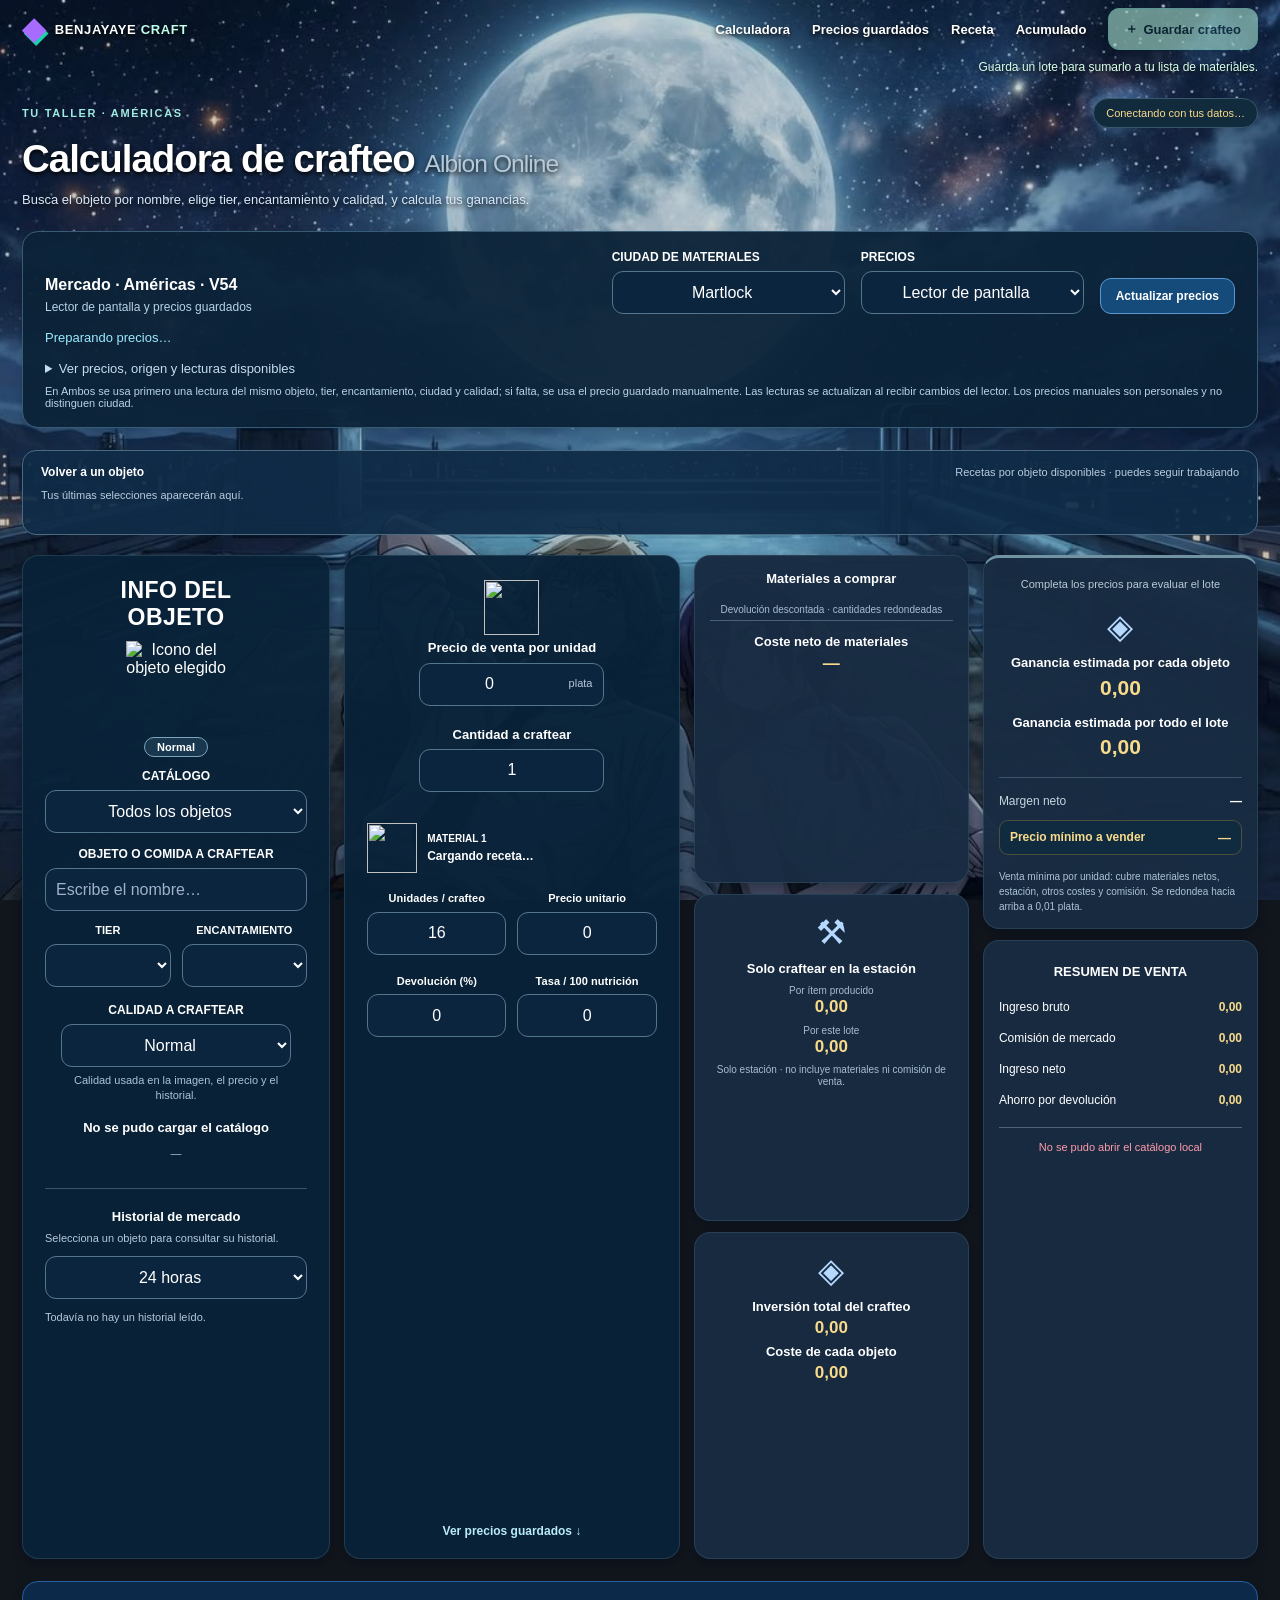
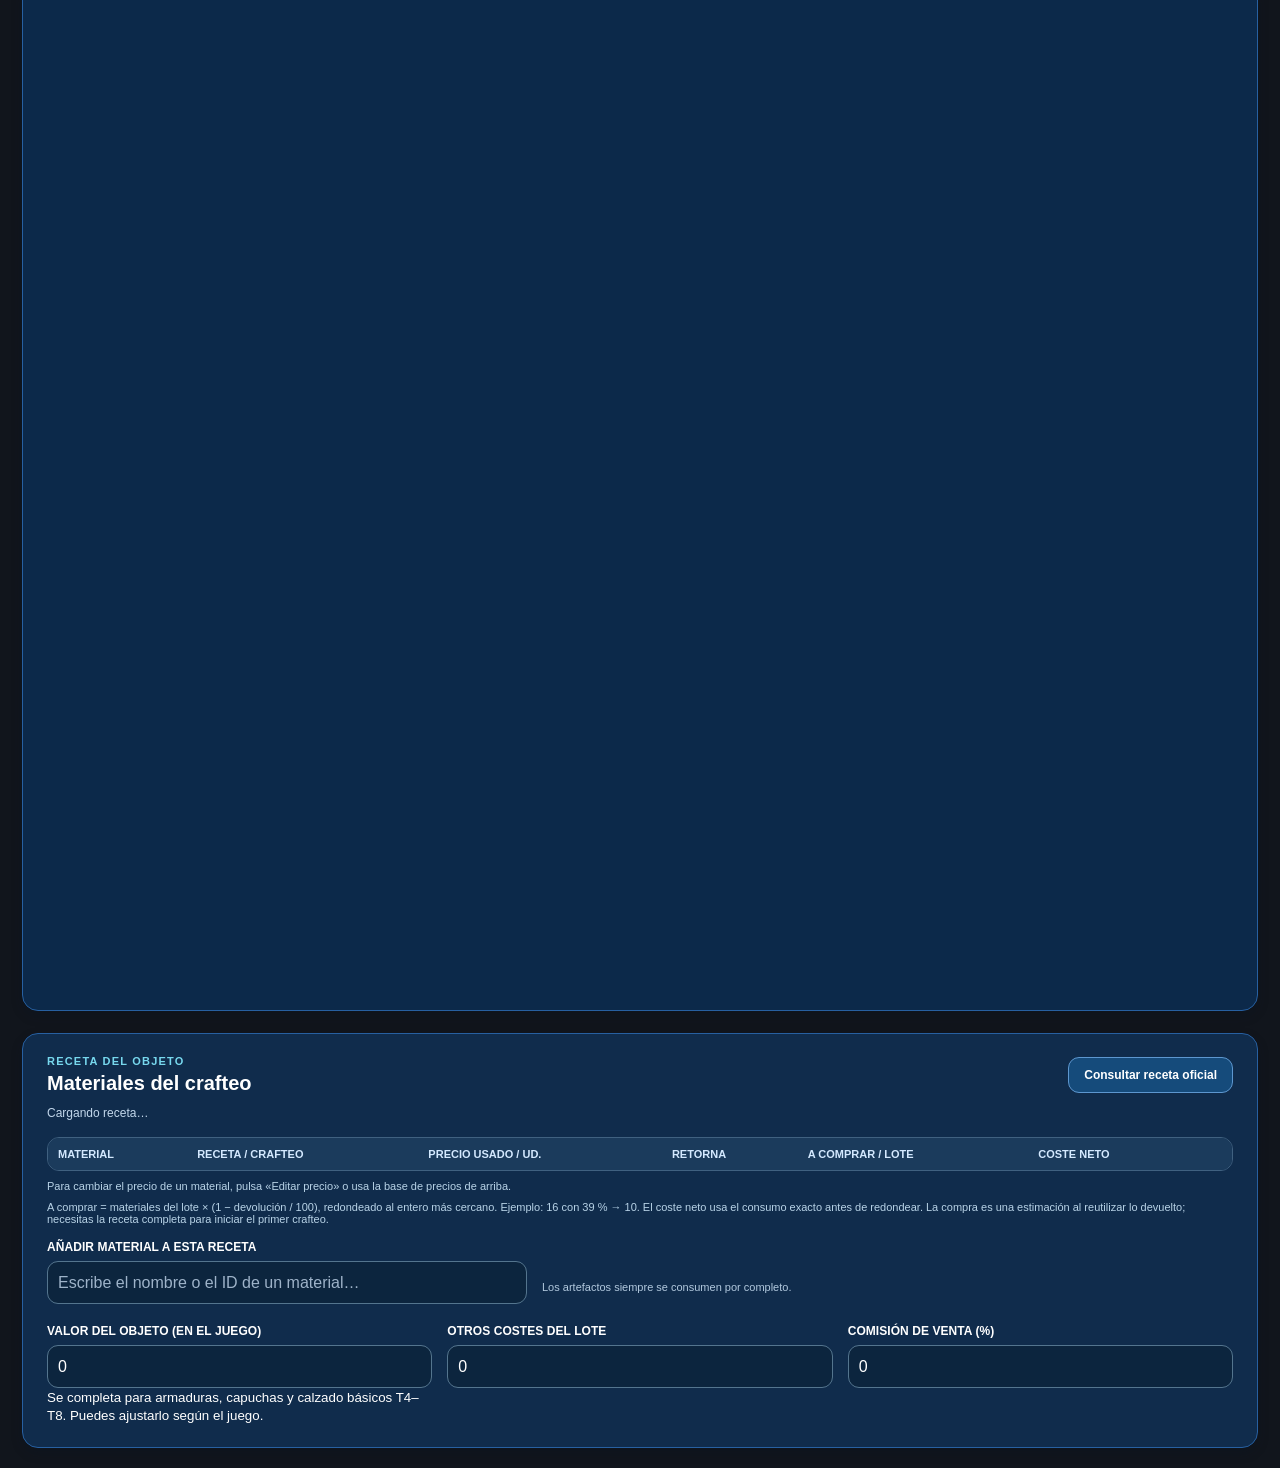
==== index.html @ d8979969 "Add files via upload" ====
<!doctype html>
<html lang="es">
<head>
  <meta charset="utf-8">
  <meta name="viewport" content="width=device-width, initial-scale=1">
  <meta name="theme-color" content="#11151c">
  <title>Benjayaye Craft V54 · Calculadora de Albion Online</title>
  <link rel="stylesheet" href="/web/estilos.css">
  <script src="/web/plan.js" defer></script>
  <script src="/web/mercado.js" defer></script>
  <script src="/web/app.js" defer></script>
  <script src="/web/historial.js" defer></script>
</head>
<body>
  <div class="shell">
    <header class="topbar">
      <div class="brand"><span class="brand-mark" aria-hidden="true">◆</span><span>BENJAYAYE <b>CRAFT</b></span></div>
      <nav aria-label="Navegación">
        <a href="#calculadora">Calculadora</a>
        <a href="#precios">Precios guardados</a>
        <a href="#receta">Receta</a>
        <a href="#plan">Acumulado</a>
        <button id="guardar-lote" class="boton-guardar-lote" type="button" disabled><span aria-hidden="true">＋</span> Guardar crafteo</button>
      </nav>
    </header>
    <p id="estado-guardado" class="estado-guardado" role="status" aria-live="polite">Guarda un lote para sumarlo a tu lista de materiales.</p>

    <main id="calculadora">
      <div class="cabecera-calculadora"><p class="sobretitulo">TU TALLER · AMÉRICAS</p><span id="canal-local" class="canal-local" role="status" data-estado="espera">Conectando con tus datos…</span></div>
      <h1>Calculadora de crafteo <span>Albion Online</span></h1>
      <p class="subtitulo">Busca el objeto por nombre, elige tier, encantamiento y calidad, y calcula tus ganancias.</p>
      <section class="seccion-materiales mercado-panel" aria-label="Precios de mercado de Américas">
        <div class="mercado-controles">
          <div><strong>Mercado · Américas · V54</strong><small id="detalle-fuente-mercado">Lector de pantalla y precios guardados</small></div>
          <div><label class="etiqueta" for="ciudad-mercado">CIUDAD DE MATERIALES</label><select id="ciudad-mercado"><option>Martlock</option><option>Bridgewatch</option><option>Lymhurst</option><option>Fort Sterling</option><option>Thetford</option><option>Caerleon</option><option>Brecilien</option><option value="Black Market">Mercado Negro (Caerleon)</option></select></div>
          <div><label class="etiqueta" for="modo-mercado">PRECIOS</label><select id="modo-mercado"><option value="lector">Lector de pantalla</option><option value="manual">Guardados manualmente</option><option value="ambos">Ambos</option></select></div>
          <button id="actualizar-mercado" class="boton-secundario" type="button">Actualizar precios</button>
        </div>
        <div id="opciones-lector" class="mercado-controles" hidden>
          <div><label class="etiqueta" for="ciudad-objeto-lector">MERCADO DEL OBJETO</label><select id="ciudad-objeto-lector"><option>Martlock</option><option>Bridgewatch</option><option>Lymhurst</option><option>Fort Sterling</option><option>Thetford</option><option>Caerleon</option><option>Brecilien</option><option value="Black Market" selected>Mercado Negro (Caerleon)</option></select></div>
          <div><label class="etiqueta" for="tipo-lector">PRECIO PARA VENDER EL OBJETO</label><select id="tipo-lector"><option value="venta">Oferta de venta (publicar)</option><option value="compra">Orden de compra (venta inmediata)</option></select></div>
          <p class="nota-receta-precios">La ciudad superior corresponde a los materiales; aquí eliges el mercado del objeto fabricado. Su calidad se selecciona en la tarjeta del objeto. El lector guarda tras dos lecturas fiables iguales o al pulsar Confirmar y pasar a la web. Mantén visible la primera fila del mercado.</p>
        </div>
        <p id="estado-mercado" role="status">Preparando precios…</p>
        <p id="conexion-lector" class="nota-receta-precios" role="status"></p>
        <details><summary>Ver precios, origen y lecturas disponibles</summary><div class="tabla-scroll"><table><thead><tr><th>Objeto / material</th><th>Precio unitario</th><th>Origen / fecha / coincidencia</th></tr></thead><tbody id="precios-mercado"></tbody></table></div></details>
        <p class="nota-receta-precios">En Ambos se usa primero una lectura del mismo objeto, tier, encantamiento, ciudad y calidad; si falta, se usa el precio guardado manualmente. Las lecturas se actualizan al recibir cambios del lector. Los precios manuales son personales y no distinguen ciudad.</p>
      </section>

      <section class="accesos-recientes" aria-label="Objetos recientes">
        <div><span>Volver a un objeto</span><small id="estado-recetas-locales" role="status">Preparando las recetas incluidas…</small></div>
        <div id="objetos-recientes" class="objetos-recientes"><small>Tus últimas selecciones aparecerán aquí.</small></div>
      </section>

      <section class="tablero" aria-label="Calculadora de fabricación">
        <section class="tarjeta tarjeta-objeto">
          <h2>INFO DEL<br>OBJETO</h2>
          <div class="icono-producto"><img id="imagen-objeto" src="" alt="Icono del objeto elegido"><span id="calidad-imagen" class="calidad-imagen">Normal</span></div>
          <label for="tipo-objeto" class="etiqueta">CATÁLOGO</label>
          <select id="tipo-objeto" class="filtro-catalogo"><option value="todos">Todos los objetos</option><option value="comida">Comidas</option></select>
          <label for="buscar-objeto" class="etiqueta">OBJETO O COMIDA A CRAFTEAR</label>
          <div class="buscador">
            <input id="buscar-objeto" type="search" autocomplete="off" placeholder="Escribe el nombre…" aria-autocomplete="list" aria-controls="sugerencias-objeto" aria-expanded="false">
            <div id="sugerencias-objeto" class="sugerencias" role="listbox" hidden></div>
          </div>
          <div class="par-controles">
            <div><label for="tier" class="etiqueta">TIER</label><select id="tier"></select></div>
            <div><label for="encantamiento" class="etiqueta">ENCANTAMIENTO</label><select id="encantamiento"></select></div>
          </div>
          <div class="control-calidad">
            <label class="etiqueta" for="calidad-lector">CALIDAD A CRAFTEAR</label>
            <select id="calidad-lector"><option value="1">Normal</option><option value="2">Bueno</option><option value="3">Notable</option><option value="4">Sobresaliente</option><option value="5">Obra maestra</option></select>
            <small>Calidad usada en la imagen, el precio y el historial.</small>
          </div>
          <div class="seleccion"><strong id="nombre-elegido">Cargando catálogo…</strong><span id="id-elegido">—</span></div>
          <section class="historial-objeto" aria-label="Historial de mercado del objeto">
            <h3>Historial de mercado</h3>
            <small id="historial-contexto">Selecciona un objeto para consultar su historial.</small>
            <label for="historial-periodo" class="sr-only">Periodo del historial</label>
            <select id="historial-periodo"><option value="24h">24 horas</option><option value="7d">7 días</option><option value="4w">4 semanas</option></select>
            <p id="historial-estado" class="historial-ayuda" role="status">Todavía no hay un historial leído.</p>
            <div id="historial-datos" hidden>
              <div class="historial-media"><span>Precio medio del periodo</span><strong id="historial-media">—</strong></div>
              <a id="historial-ampliar" target="_blank" rel="noopener"><img id="historial-grafico" alt="Historial de mercado capturado en Albion"><span>Ampliar gráfico</span></a>
              <p id="historial-punto" class="historial-ayuda"></p>
              <details id="historial-puntos" hidden><summary id="historial-puntos-resumen">Puntos recorridos automáticamente</summary>
                <div class="puntos-historial-scroll"><table><thead><tr><th>Punto</th><th>Precio</th><th>Vendido</th></tr></thead><tbody id="historial-puntos-filas"></tbody></table></div>
                <small>Orden de izquierda a derecha en el gráfico. Solo valores leídos; sin asignarles una fecha supuesta.</small>
              </details>
              <small id="historial-fecha"></small>
            </div>
            <details id="historial-referencias" hidden><summary>Órdenes leídas y referencias</summary><div id="historial-filas"></div></details>
          </section>
        </section>

        <section class="tarjeta tarjeta-precio">
          <div class="mini-icono"><img id="imagen-precio" src="" alt=""></div>
          <label for="precio-venta" class="etiqueta etiqueta-grande">Precio de venta por unidad</label>
          <div class="input-con-unidad"><input id="precio-venta" type="number" min="0" step="0.01" value="0" aria-describedby="estado-precio-venta"><span>plata</span></div>
          <p id="estado-precio-venta" class="estado-precio-ausente" role="status" aria-live="polite" hidden></p>
          <label id="etiqueta-cantidad" for="cantidad" class="etiqueta etiqueta-grande separacion">Cantidad a craftear</label>
          <input id="cantidad" type="number" min="1" step="1" value="1">
          <p id="resumen-produccion" class="resumen-produccion" role="status" hidden></p>
          <div class="fila-material-principal">
            <img id="imagen-material" src="" alt="">
            <div><span class="etiqueta">MATERIAL 1</span><strong id="nombre-material">Cargando receta…</strong></div>
          </div>
          <div class="par-controles">
            <div><label for="unidades-material" class="etiqueta">Unidades / crafteo</label><input id="unidades-material" type="number" min="0.000001" step="1" value="16"></div>
            <div><label for="precio-material" class="etiqueta">Precio unitario</label><input id="precio-material" type="number" min="0" step="0.01" value="0"></div>
          </div>
          <div id="otros-materiales" class="otros-materiales" hidden></div>
          <div id="bloque-artefacto" class="bloque-artefacto" hidden>
            <div class="fila-material-principal fila-artefacto">
              <img id="imagen-artefacto" src="" alt="">
              <div><span class="etiqueta">ARTEFACTO</span><strong id="nombre-artefacto">—</strong></div>
            </div>
            <div class="par-controles">
              <div><label for="unidades-artefacto" class="etiqueta">Artefactos / objeto</label><input id="unidades-artefacto" type="number" min="0.000001" step="1" value="1"></div>
              <div><label for="precio-artefacto" class="etiqueta">Precio del artefacto</label><input id="precio-artefacto" type="number" min="0" step="0.01" value="0"></div>
            </div>
            <small class="nota-artefacto">No se aplica devolución al artefacto.</small>
          </div>
          <div class="par-controles controles-finales">
            <div><label for="retorno" class="etiqueta">Devolución (%)</label><input id="retorno" type="number" min="0" max="100" step="0.1" value="0"></div>
            <div><label for="tasa-estacion" class="etiqueta">Tasa / 100 nutrición</label><input id="tasa-estacion" type="number" min="0" step="0.01" value="0"></div>
          </div>
          <a class="enlace-material" href="#precios">Ver precios guardados ↓</a>
        </section>

        <div id="tarjetas-resultado" class="tarjetas-resultado">
          <section class="tarjeta resultado resultado-materiales">
            <h3>Materiales a comprar</h3>
            <div id="resumen-materiales"></div>
            <small>Devolución descontada · cantidades redondeadas</small>
            <div class="total-materiales">
              <h3>Coste neto de materiales</h3>
              <strong id="costo-materiales-total">—</strong>
            </div>
          </section>
          <section class="tarjeta resultado">
            <div class="icono-resultado"><span aria-hidden="true">⚒</span></div>
            <h3>Solo craftear en la estación</h3>
            <small>Por ítem producido</small>
            <strong id="estacion-unitaria">0,00</strong>
            <small>Por este lote</small>
            <strong id="impuestos-estacion">0,00</strong>
            <small id="estado-estacion">Solo estación · no incluye materiales ni comisión de venta.</small>
          </section>
          <section class="tarjeta resultado">
            <div class="icono-resultado"><span aria-hidden="true">◈</span></div>
            <h3>Inversión total del crafteo</h3>
            <strong id="inversion-total">0,00</strong>
            <h3>Coste de cada objeto</h3>
            <strong id="coste-unitario">0,00</strong>
          </section>
        </div>

        <div class="tarjetas-ganancia">
          <section class="tarjeta ganancia">
            <p id="evaluacion-lote" class="evaluacion-lote" role="status">Completa los precios para evaluar el lote</p>
            <div class="icono-resultado"><span aria-hidden="true">◈</span></div>
            <h3>Ganancia estimada por cada objeto</h3>
            <strong id="ganancia-unitaria">0,00</strong>
            <h3>Ganancia estimada por todo el lote</h3>
            <strong id="ganancia-lote">0,00</strong>
            <div class="metricas-ganancia"><div><span>Margen neto</span><b id="margen-neto">—</b></div><div class="metrica-precio-minimo"><span>Precio mínimo a vender</span><b id="precio-equilibrio">—</b></div></div>
            <small class="ayuda-equilibrio">Venta mínima por unidad: cubre materiales netos, estación, otros costes y comisión. Se redondea hacia arriba a 0,01 plata.</small>
          </section>
          <section class="tarjeta resumen">
            <h3>Resumen de venta</h3>
            <dl>
              <div><dt>Ingreso bruto</dt><dd id="ingreso-bruto">0,00</dd></div>
              <div><dt>Comisión de mercado</dt><dd id="comision-mercado">0,00</dd></div>
              <div><dt>Ingreso neto</dt><dd id="ingreso-neto">0,00</dd></div>
              <div><dt>Ahorro por devolución</dt><dd id="ahorro-retorno">0,00</dd></div>
            </dl>
            <div id="estado" class="estado">Selecciona un objeto para empezar</div>
          </section>
        </div>
      </section>

      <section id="precios" class="seccion-materiales base-precios">
        <div class="seccion-encabezado">
          <div><p class="sobretitulo">BASE DE PRECIOS</p><h2>Precios guardados de materiales</h2></div>
          <strong id="total-precios" class="contador-precios">0 precios guardados</strong>
        </div>
        <p class="aviso-receta">Estos precios se usan en «Guardados manualmente» y, cuando falta una lectura, en «Ambos». Busca un material, artefacto u objeto, escribe su precio y guárdalo. Son precios personales sin ciudad; el lector no los reemplaza.</p>
        <div class="agregar-material">
          <div class="buscador">
            <label for="buscar-material" class="etiqueta">BUSCAR MATERIAL PARA GUARDAR SU PRECIO</label>
            <input id="buscar-material" type="search" autocomplete="off" placeholder="Escribe el nombre o el ID del material…" aria-autocomplete="list" aria-controls="sugerencias-material" aria-expanded="false">
            <div id="sugerencias-material" class="sugerencias" role="listbox" hidden></div>
          </div>
        </div>
        <div id="editor-precio" class="editor-precio" hidden>
          <img id="imagen-precio-bd" src="" alt="">
          <div class="nombre-precio"><strong id="nombre-precio-bd">—</strong><small id="id-precio-bd">—</small></div>
          <div><label for="precio-bd" class="etiqueta">PRECIO UNITARIO (PLATA)</label><input id="precio-bd" type="number" min="0" step="0.01" value="0"></div>
          <button id="guardar-precio" class="boton-secundario" type="button">Guardar precio</button>
        </div>
        <p id="estado-precios" class="estado-precios" role="status">Los precios guardados aparecerán aquí.</p>
        <div class="herramientas-precios"><label for="filtrar-precios" class="sr-only">Filtrar precios guardados</label><input id="filtrar-precios" type="search" placeholder="Filtrar guardados por nombre, tier o ID…"><span id="resumen-filtro-precios" role="status">0 resultados</span></div>
        <div class="tabla-scroll lista-precios">
          <table>
            <thead><tr><th>Material</th><th>Precio unitario guardado</th><th>Acción</th></tr></thead>
            <tbody id="filas-precios"></tbody>
          </table>
        </div>
        <button id="ver-mas-precios" class="boton-secundario" type="button" hidden>Mostrar 60 más</button>
      </section>

      <section id="receta" class="seccion-materiales seccion-receta">
        <div class="seccion-encabezado">
          <div><p class="sobretitulo">RECETA DEL OBJETO</p><h2>Materiales del crafteo</h2></div>
          <button id="consultar-receta" class="boton-secundario" type="button">Consultar receta oficial</button>
        </div>
        <p id="origen-receta" class="aviso-receta">Cargando receta…</p>
        <div class="tabla-scroll">
          <table>
            <thead><tr><th>Material</th><th>Receta / crafteo</th><th>Precio usado / ud.</th><th>Retorna</th><th>A comprar / lote</th><th>Coste neto</th><th></th></tr></thead>
            <tbody id="filas-materiales"></tbody>
          </table>
        </div>
        <p class="nota-receta-precios">Para cambiar el precio de un material, pulsa «Editar precio» o usa la base de precios de arriba.</p>
        <p class="nota-receta-precios">A comprar = materiales del lote × (1 − devolución / 100), redondeado al entero más cercano. Ejemplo: 16 con 39 % → 10. El coste neto usa el consumo exacto antes de redondear. La compra es una estimación al reutilizar lo devuelto; necesitas la receta completa para iniciar el primer crafteo.</p>
        <label id="confirmacion-receta" class="confirmacion-receta" hidden>
          <input id="confirmar-receta" type="checkbox">
          He añadido y comprobado todos los materiales de esta receta parcial.
        </label>
        <div class="agregar-material">
          <div class="buscador">
            <label for="buscar-receta" class="etiqueta">AÑADIR MATERIAL A ESTA RECETA</label>
            <input id="buscar-receta" type="search" autocomplete="off" placeholder="Escribe el nombre o el ID de un material…" aria-autocomplete="list" aria-controls="sugerencias-receta" aria-expanded="false">
            <div id="sugerencias-receta" class="sugerencias" role="listbox" hidden></div>
          </div>
          <span>Los artefactos siempre se consumen por completo.</span>
        </div>
        <div class="ajustes">
          <div><label for="valor-item" class="etiqueta">VALOR DEL OBJETO (EN EL JUEGO)</label><input id="valor-item" type="number" min="0" step="0.01" value="0"><small>Se completa para armaduras, capuchas y calzado básicos T4–T8. Puedes ajustarlo según el juego.</small></div>
          <div><label for="otros-costos" class="etiqueta">OTROS COSTES DEL LOTE</label><input id="otros-costos" type="number" min="0" step="0.01" value="0"></div>
          <div><label for="comision" class="etiqueta">COMISIÓN DE VENTA (%)</label><input id="comision" type="number" min="0" max="100" step="0.1" value="0"></div>
        </div>
      </section>

      <section id="acerca" class="pie-ayuda">
        <h2>Cómo usarla</h2>
        <p>Busca el objeto arriba, elige tier y encantamiento e introduce su precio de venta. Registra una vez los precios de los materiales en la base inferior: se guardan en tu espacio privado y aparecen automáticamente arriba cuando seleccionas otra receta. También puedes cambiarlos arriba; esos cambios se guardan al salir del campo. Verifica las cantidades antes de fabricar.</p>
        <p>Hay 2.501 iconos locales. Para otros objetos, la imagen se solicita al render oficial de Albion si hay conexión.</p>
        <p>Para cocinar, elige «Comidas» en el catálogo y busca por nombre. Introduce el número de crafteos y el precio de venta de una comida. Los ingredientes se indican por crafteo; el panel muestra cuántas comidas obtendrás. Las 219 recetas incluidas funcionan sin conexión.</p>
      </section>

      <section id="plan" class="seccion-materiales plan-crafteo" aria-labelledby="titulo-plan">
        <div class="seccion-encabezado">
          <div><p class="sobretitulo">TUS CRAFTEOS GUARDADOS</p><h2 id="titulo-plan">Materiales acumulados</h2></div>
          <a class="boton-secundario volver-calculadora" href="#calculadora">Añadir otro crafteo ↑</a>
        </div>
        <p class="nota-receta-precios" id="privacidad-plan">Tus crafteos, compras y precios manuales son privados para este navegador. Otras personas que abran el enlace tendrán su propia lista. Descarga un respaldo para recuperarlos si cambias de navegador o borras sus cookies.</p>
        <p class="aviso-receta">Cada guardado añade el lote y su porcentaje de devolución. La cantidad a comprar descuenta los materiales devueltos y se redondea a un entero. Los artefactos no reciben devolución. El tier y el encantamiento se contabilizan por separado.</p>
        <div class="metricas-plan">
          <div><strong id="total-lotes-plan">0</strong><span>Lotes guardados</span></div>
          <div><strong id="total-items-plan">0</strong><span>Ítems a craftear</span></div>
          <div><strong id="total-materiales-plan">0</strong><span>Tipos de material</span></div>
        </div>
        <div class="estado-plan-fila"><p id="estado-plan" role="status">Cargando tus lotes guardados…</p><button id="deshacer-lote" type="button" class="boton-secundario" hidden>Deshacer último borrado</button><button id="completar-plan" class="boton-secundario" type="button" disabled>Completar precios faltantes</button><button id="recargar-plan" class="boton-secundario" type="button">Actualizar lista</button></div>
        <p class="nota-receta-precios">Completar precios busca solo los datos vacíos en tus bases del lector y manuales, según la fuente, ciudad y calidad guardadas en cada lote. Los lotes antiguos usan la selección actual de la calculadora.</p>
        <div id="plan-vacio" class="plan-vacio" hidden>No tienes crafteos guardados todavía. Elige un objeto y su cantidad arriba y pulsa <strong>Guardar crafteo</strong>.</div>
        <div id="plan-contenido" hidden>
          <h3>Objetos a craftear</h3>
          <div id="objetos-plan" class="objetos-plan"></div>
          <h3>Total de materiales y su destino</h3>
          <label class="buscar-compras">Buscar material<input id="buscar-materiales-plan" type="search" placeholder="Cuero, lingote, T8.2…" autocomplete="off"></label>
          <div class="herramientas-compras"><div class="progreso-compras"><p id="estado-compras-plan" role="status">Anota cuántas unidades ya compraste.</p><progress id="avance-compras-plan" value="0" max="1" aria-label="Tipos de material con la compra completa"></progress></div><label class="filtro-compras">Ver materiales<select id="filtro-compras-plan"><option value="todos">Todos</option><option value="pendientes">Pendientes</option><option value="completados">Completados</option></select></label><a id="exportar-compras-plan" class="boton-secundario" href="/api/plan/compras.csv?estado=todos" download>Exportar compras a Excel</a><button id="desmarcar-compras" class="boton-secundario" type="button" disabled>Poner todo a 0</button></div>
          <p class="nota-receta-precios">Comprados / necesarios: escribe lo que ya tienes a la izquierda; el total necesario aparece en naranja. Se guarda al pulsar Enter o salir del campo. La casilla completa toda la compra y, al desmarcarla, vuelve a 0. Cada tier y encantamiento se guarda por separado.</p>
          <div class="tabla-scroll tabla-plan">
            <table><thead><tr><th>Material</th><th>Comprados / necesarios</th><th>Para qué se usará</th></tr></thead><tbody id="materiales-plan"></tbody></table>
          </div>
          <p id="compras-sin-resultados" class="nota-receta-precios" hidden>No hay materiales con este filtro.</p>
          <p class="nota-receta-precios">El total se redondea después de sumar el consumo neto de todos los lotes. Los detalles se redondean por separado, por lo que su suma puede diferir del total.</p>
          <h3>Detalle de lotes guardados</h3>
          <div class="herramientas-lotes">
            <label>Buscar lote<input id="filtrar-lotes" type="search" placeholder="Nombre, T8.4 o ID…" autocomplete="off"></label>
            <label>Mostrar<select id="estado-lotes"><option value="todos">Todos los lotes</option><option value="beneficio">Con beneficio</option><option value="perdida">Con pérdida</option><option value="pendiente">Datos pendientes</option></select></label>
            <label>Ordenar por<select id="orden-lotes"><option value="recientes">Más recientes</option><option value="mayor-ganancia">Mayor ganancia</option><option value="menor-ganancia">Menor ganancia</option><option value="nombre">Nombre</option></select></label>
          </div>
          <p id="resumen-filtro-lotes" class="nota-receta-precios" role="status"></p>
          <div class="tabla-scroll tabla-plan">
            <table><thead><tr><th>Objeto</th><th>Ítems a craftear</th><th>Venta / ítem</th><th>Solo estación</th><th>Gasto del lote</th><th>Ganancia del lote</th><th>A comprar para este lote</th><th>Acción</th></tr></thead><tbody id="lotes-plan"></tbody></table>
          </div>
          <p id="sin-resultados-lotes" class="nota-receta-precios" hidden>No hay lotes que coincidan con estos filtros.</p>
          <button id="ver-mas-lotes" class="boton-secundario" type="button" hidden>Mostrar 50 más</button>
          <p class="nota-receta-precios">El resumen económico incluye todos los lotes guardados, aunque filtres esta tabla.</p>
          <section id="finanzas-plan" class="finanzas-plan" aria-label="Resumen económico de todos los lotes" aria-live="polite">
            <h3>Resumen de todos los lotes</h3>
            <div class="totales-plan">
              <div class="total-plan gasto-acumulado"><span>Gasto total estimado</span><strong id="gasto-total-plan">—</strong><small>Materiales netos + estación + otros costes + comisión de venta</small></div>
              <div class="total-plan ventas-acumuladas"><span>Ventas totales estimadas</span><strong id="ventas-total-plan">—</strong><small>Cantidad de cada lote × su precio de venta por ítem</small></div>
              <div class="total-plan ganancia-acumulada"><span>Ganancia total estimada</span><strong id="ganancia-total-plan">—</strong><small>Ventas totales menos todos los gastos</small></div>
            </div>
            <p id="estado-finanzas-plan" class="estado-finanzas-plan">Completa los precios y costes de tus lotes.</p>
            <div class="detalle-finanzas-plan">
              <div><span>Materiales netos (devolución descontada)</span><b id="materiales-total-plan">—</b></div>
              <div><span>Solo craftear en la estación</span><b id="estacion-total-plan">—</b></div>
              <div><span>Otros costes</span><b id="otros-total-plan">—</b></div>
              <div><span>Comisión de venta</span><b id="comision-total-plan">—</b></div>
              <div><span>Inversión para fabricar (antes de vender)</span><b id="inversion-total-plan">—</b></div>
              <div><span>Ingreso de ventas después de comisión</span><b id="ingreso-total-plan">—</b></div>
            </div>
            <p id="parcial-finanzas-plan" class="estado-finanzas-plan" hidden>Ganancia de los lotes con todos sus datos: <b id="ganancia-parcial-plan">—</b></p>
          </section>
        </div>
        <p class="nota-receta-precios">Los precios y costes guardados se conservan. Si falta el valor del objeto y está incluido en la aplicación, se usa automáticamente para calcular la estación. Los totales incluyen todos los lotes; cualquier importe parcial se indica expresamente. Las ganancias se basan en el consumo neto estimado, antes de redondear las unidades a comprar.</p>
        <details class="respaldo-datos"><summary>Respaldo y recuperación de la calculadora</summary>
          <p>Descarga tus lotes privados, precios manuales y cantidades compradas para guardarlos o llevarlos a otro navegador o computadora. Al recuperar se añaden solo los datos ausentes; los actuales se conservan. El respaldo no incluye las lecturas ni la configuración del lector.</p>
          <a class="boton-secundario" href="/api/respaldo" download>Descargar respaldo JSON</a>
          <div class="herramientas-respaldo"><label for="archivo-respaldo">Elegir un respaldo JSON<input id="archivo-respaldo" type="file" accept=".json,application/json"></label><button id="restaurar-respaldo" class="boton-secundario" type="button" disabled>Recuperar datos ausentes</button></div>
          <p id="estado-respaldo" role="status">Puedes recuperar el mismo respaldo varias veces sin duplicar tus lotes.</p>
        </details>
      </section>
    </main>
  </div>
  <dialog id="editar-lote-dialog" class="editor-lote-dialog" aria-labelledby="editor-lote-titulo">
    <form id="editor-lote-form">
      <h2 id="editor-lote-titulo">Editar lote</h2>
      <p id="editor-lote-objeto"></p>
      <p class="nota-receta-precios">Cambia cantidades, devolución o precios de este lote. El acumulado y la ganancia se recalculan al guardar.</p>
      <div class="campos-editor-lote"><label>Cantidad de crafteos<input id="editor-lote-cantidad" type="number" min="1" max="1000000" step="1" required></label><label>Devolución (%)<input id="editor-lote-retorno" type="number" min="0" max="100" step="0.1" required></label></div>
      <p id="editor-lote-produccion" class="nota-receta-precios"></p>
      <div class="campos-editor-lote">
        <label>Precio a vender / ítem<input id="editor-lote-venta" type="number" min="0" step="0.01" required></label>
        <label>Calidad<select id="editor-lote-calidad"><option value="1">Normal</option><option value="2">Bueno</option><option value="3">Notable</option><option value="4">Sobresaliente</option><option value="5">Obra maestra</option></select></label>
        <label>Tasa / 100 nutrición<input id="editor-lote-tasa" type="number" min="0" step="0.01" required></label>
        <label>Valor del objeto en el juego<input id="editor-lote-valor" type="number" min="0" step="0.01" required></label>
        <label>Comisión de venta (%)<input id="editor-lote-comision" type="number" min="0" max="100" step="0.1" required></label>
        <label>Otros costes de este lote<input id="editor-lote-otros" type="number" min="0" step="0.01" required></label>
      </div>
      <div class="titulo-precios-lote"><h3>Precios de los materiales</h3><button id="editor-lote-actualizar" type="button" class="boton-secundario">Usar precios actuales</button></div>
      <div id="editor-lote-materiales" class="precios-editor-lote"></div>
      <p id="editor-lote-estado" role="status"></p>
      <div class="acciones-editor-lote"><button id="editor-lote-cancelar" type="button" class="boton-secundario">Cancelar</button><button id="editor-lote-guardar" type="submit" class="boton-guardar-lote">Guardar cambios del lote</button></div>
    </form>
  </dialog>
</body>
</html>
---- web/estilos.css ----
:root{color-scheme:dark;--azul:#0759b4;--azul-fuerte:#0867d4;--noche:#09223c;--panel:#1c2c45;--caja:#0c253e;--blanco:#fff;--limon:#ffe319;--suave:#b8c8dc;--borde:#8495aa}
*{box-sizing:border-box}
[hidden]{display:none!important}
.sr-only{position:absolute;width:1px;height:1px;padding:0;margin:-1px;overflow:hidden;clip:rect(0,0,0,0);white-space:nowrap;border:0}
html{scroll-behavior:smooth}
body{margin:0;min-height:100vh;isolation:isolate;background:#11151c;color:var(--blanco);font-family:Inter,Segoe UI,Arial,sans-serif}
/* La foto original está girada; se orienta en pantalla sin alterar el archivo. */
body::before{content:"";position:fixed;left:50%;top:50%;width:100vh;height:100vw;transform:translate(-50%,-50%) rotate(-90deg);z-index:-1;pointer-events:none;background:linear-gradient(rgba(3,9,17,.18),rgba(3,9,17,.18)),url("/web/fondo-n12.jpg") center/cover no-repeat}
button,input,select{font:inherit}
button{cursor:pointer}
.shell{max-width:1370px;margin:auto;padding:0 22px 70px}
.topbar{height:48px;display:flex;align-items:center;justify-content:space-between;gap:20px}
.brand{display:flex;align-items:center;gap:9px;font-size:13px;font-weight:700;letter-spacing:.05em;white-space:nowrap;text-shadow:0 2px 5px #000}
.brand b{color:#c1ffea}
.brand-mark{font-size:30px;line-height:1;color:#a86bff;text-shadow:2px 3px 0 #1dd2a9}
nav{display:flex;gap:22px;align-items:center;font-size:13px;font-weight:700}
nav a,.enlace-material{color:#fff;text-decoration:none}
nav a,h1,.subtitulo,.pie-ayuda{text-shadow:0 2px 5px #000}
nav a:hover,.enlace-material:hover{text-decoration:underline}
h1{text-align:center;font-size:clamp(25px,3vw,34px);line-height:1.15;margin:3px 0 4px;font-weight:800;letter-spacing:-.025em}
h1 span{color:#f7fbff}
.subtitulo{text-align:center;color:#d7e8fb;font-size:13px;margin:0 0 24px}
.tablero{display:grid;grid-template-columns:1.17fr 1.22fr .95fr .95fr;align-items:stretch;gap:11px}
.tarjeta{border-radius:20px;background:var(--noche);box-shadow:0 5px 11px rgba(1,13,27,.38);overflow:visible}
.tarjeta-objeto,.tarjeta-precio{min-height:665px;padding:20px 22px}
.tarjeta-objeto{text-align:center}
.tarjeta-objeto h2{font-size:30px;line-height:1.08;letter-spacing:.02em;font-weight:400;margin:1px 0 9px}
.icono-producto{min-height:120px;display:grid;place-items:center;margin:4px 0 10px}
.calidad-imagen{font-size:11px;font-weight:750;background:#19374e;border:1px solid #7ca5bd;border-radius:12px;padding:3px 12px;margin-top:-8px;z-index:1}
.control-calidad{margin:16px auto 8px;max-width:230px}
.control-calidad select{width:100%}
.control-calidad small{display:block;font-size:11px;color:#aec3d6;margin-top:6px;line-height:1.4}
.icono-producto img{width:100px;height:100px;object-fit:contain;image-rendering:auto}
.etiqueta{display:block;color:#fff;font-weight:750;letter-spacing:.005em;font-size:12px;line-height:1.25;margin-bottom:6px}
.etiqueta-grande{text-align:center;font-size:13px;max-width:230px;margin:2px auto 6px}
input:not([type=checkbox]),select{width:100%;height:43px;min-width:0;border:1px solid var(--borde);border-radius:11px;background:var(--caja);color:#fff;text-align:center;outline:none;padding:0 10px}
input:not([type=checkbox]):focus,select:focus{border-color:#92fff3;box-shadow:0 0 0 3px rgba(58,222,206,.19)}
input[type=search]{text-align:left!important}
input[type=number]{appearance:textfield;-moz-appearance:textfield}
input[type=number]::-webkit-inner-spin-button,input[type=number]::-webkit-outer-spin-button{-webkit-appearance:none;margin:0}
input::placeholder{color:#9eb3c9}
.buscador{position:relative}
.sugerencias{position:absolute;top:100%;left:0;right:0;background:#0d2945;border:1px solid #94a5b7;border-radius:11px;box-shadow:0 12px 25px #071726c9;max-height:250px;overflow:auto;z-index:20;text-align:left;margin-top:4px}
.sugerencias[hidden]{display:none}
.sugerencias button{display:block;text-align:left;width:100%;background:transparent;color:white;border:0;padding:9px 11px;line-height:1.2}
.sugerencias button small{display:block;color:var(--suave);font-size:10px;margin-top:4px}
.sugerencias button:hover,.sugerencias button:focus{background:#23547a;outline:0}
.par-controles{display:grid;grid-template-columns:1fr 1fr;gap:11px;margin-top:13px}
.par-controles>div{min-width:0}
.par-controles .etiqueta{font-size:11px}
.seleccion{margin:16px 0 5px;display:grid;gap:3px;min-height:48px}
.seleccion strong{font-size:13px}
.seleccion span{color:#a9bdd4;font-size:11px;overflow-wrap:anywhere}
.historial-objeto{margin-top:20px;border-top:1px solid #39536a;padding-top:14px;text-align:left;min-width:0}
.historial-objeto h3{font-size:17px;margin:0 0 7px;text-align:center}
.historial-objeto small,.historial-ayuda{font-size:11px;color:#b6c9db;line-height:1.45}
.historial-objeto select{width:100%;margin-top:9px}
.historial-media{display:grid;gap:5px;background:#102b46;border-radius:9px;padding:10px;margin:10px 0;text-align:center;font-size:12px}
.historial-media strong{color:var(--limon);font-size:21px}
#historial-ampliar{display:block;color:#9edaff;text-align:center;font-size:11px;text-decoration:none}
#historial-grafico{display:block;width:100%;height:auto;border-radius:6px;border:1px solid #567085}
#historial-ampliar span{display:block;padding-top:4px}
#historial-referencias{margin-top:12px;font-size:11px}
#historial-filas{overflow-x:auto}
#historial-filas table{width:100%;font-size:10px;border-collapse:collapse;margin-bottom:12px}
#historial-filas th,#historial-filas td{padding:5px 3px;border-bottom:1px solid #38516a;text-align:right;white-space:nowrap}
#historial-filas .primera-fila{background:#183e49;color:#d4ffe6}
.tarjeta-precio{display:flex;align-items:stretch;flex-direction:column;text-align:center}
.mini-icono{height:62px;display:grid;place-items:center}
.mini-icono img{height:55px;width:55px;object-fit:contain}
.estado-precio-ausente{margin:5px 0 0;padding:8px 10px;border:1px solid #c58c35;border-radius:9px;background:#3b2d16;color:#ffe2a1;text-align:left;font-size:11px;line-height:1.45}
.precio-ausente{color:#ffd48a;font-weight:750}
.tarjeta-precio .separacion{margin-top:21px}
.tarjeta-precio>.input-con-unidad,.tarjeta-precio>#cantidad{width:min(100%,185px);align-self:center}
.input-con-unidad{position:relative}
.input-con-unidad span{position:absolute;right:12px;top:14px;font-size:11px;color:var(--suave);pointer-events:none}
.input-con-unidad input{padding-right:55px!important}
.fila-material-principal{display:flex;gap:10px;align-items:center;text-align:left;min-height:61px;margin:26px 0 0}
.fila-material-principal>img{width:50px;height:50px;object-fit:contain;flex:none}
.fila-material-principal .etiqueta{font-size:10px;margin-bottom:3px}
.fila-material-principal strong{font-size:12px;line-height:1.25;display:block}
.tarjeta-precio .controles-finales{margin-top:20px}
.otros-materiales{margin-top:13px;border-top:1px solid #3b5872;padding-top:7px}
.otro-material{margin-top:9px;text-align:left}
.otro-material .fila-material-principal{margin:0;min-height:39px}
.otro-material .fila-material-principal>img{height:39px;width:39px}
.otro-material .par-controles{margin-top:5px}
.otro-material .par-controles input{height:36px}
.bloque-artefacto{margin-top:17px;border-top:1px solid #3b5872;padding-top:9px}
.bloque-artefacto .fila-artefacto{min-height:43px;margin:0;text-align:left}
.bloque-artefacto .fila-artefacto>img{width:44px;height:44px}
.bloque-artefacto .par-controles{margin-top:6px}
.nota-artefacto{display:block;text-align:left;margin:6px 0 0 53px;color:#b9cde0;font-size:10px}
.tarjeta-precio:has(.bloque-artefacto:not([hidden])) .fila-material-principal:not(.fila-artefacto){margin-top:18px}
.tarjeta-precio:has(.bloque-artefacto:not([hidden])) .controles-finales{margin-top:12px}
.enlace-material{margin-top:auto;padding-top:20px;font-size:12px;color:#b8ecfa;font-weight:700}
.tarjetas-resultado,.tarjetas-ganancia{display:grid;gap:11px}
.tarjetas-resultado{grid-template-rows:1fr 1fr 1fr}
.tarjetas-resultado.varios-materiales{grid-template-rows:1.48fr .78fr .74fr}
.tarjetas-ganancia{grid-template-rows:1.13fr 1.87fr}
.resultado,.ganancia,.resumen{background:var(--panel);text-align:center;padding:14px 15px}
.icono-resultado{height:46px;display:grid;place-items:center;color:#b5d8ff;font-size:34px}
.icono-resultado img{height:45px;width:45px;object-fit:contain}
.tarjeta h3{font-size:13px;line-height:1.35;margin:5px auto 3px;max-width:235px}
.tarjeta.resultado strong,.tarjeta.ganancia strong{display:block;color:var(--limon);font-size:17px;line-height:1.15;font-weight:800;overflow-wrap:anywhere}
.tarjeta.resultado small{display:block;margin:8px auto 0;color:#a8bdd1;font-size:10px;line-height:1.2}
.resultado-materiales>h3{margin:0 auto 8px}
#resumen-materiales{max-height:380px;overflow-y:auto}
.detalle-material-resumen{padding:8px 0}
.detalle-material-resumen+.detalle-material-resumen{border-top:1px solid #496077}
.nombre-material-resumen{display:flex;align-items:center;gap:8px;text-align:left}
.nombre-material-resumen img{width:38px;height:38px;object-fit:contain;flex:none}
.nombre-material-resumen h4{font-size:12px;line-height:1.3;margin:0;font-weight:700}
.detalle-material-resumen dl{display:grid;grid-template-columns:1fr 1fr;gap:8px;margin:7px 0 0}
.detalle-material-resumen dt{color:#c0d1e3;font-size:10px}
.detalle-material-resumen dd{margin:3px 0 0}
.total-materiales{border-top:1px solid #496077;padding-top:7px;margin-top:4px}
.resumen-materiales-vacio{font-size:12px;color:#c0d1e3;line-height:1.4}
.tarjeta.ganancia{padding-top:28px}
.tarjeta.ganancia strong{font-size:21px;margin:4px auto 14px}
.resumen{padding-top:22px}
.resumen h3{text-transform:uppercase;margin:0 auto 19px}
.resumen dl{margin:0;text-align:left;display:grid;gap:17px}
.resumen dl>div{display:flex;justify-content:space-between;align-items:baseline;gap:7px;font-size:12px}
.resumen dt{max-width:140px}
.resumen dd{color:var(--limon);font-weight:750;margin:0;text-align:right;overflow-wrap:anywhere}
.estado{font-size:11px;color:#bbdce5;border-top:1px solid #50617a;margin-top:20px;padding-top:12px;line-height:1.35}
.estado.bien{color:#63e0b7}.estado.alerta{color:#ffe49a}.estado.error{color:#ff9caa}
.seccion-materiales{background:#102c4c;border:1px solid #2760a1;border-radius:20px;margin-top:22px;padding:21px 24px 23px;box-shadow:0 5px 12px rgba(0,18,42,.2)}
.base-precios{background:#0c294a}
.contador-precios{color:#b6eff4;font-size:12px}
.editor-precio{display:grid;grid-template-columns:44px minmax(160px,1fr) minmax(140px,220px) auto;gap:13px;align-items:center;margin:18px 0 11px;padding:13px;border:1px solid #3e709b;border-radius:12px;background:#173957}
.editor-precio img{width:42px;height:42px;object-fit:contain}
.nombre-precio{display:grid;gap:3px;overflow-wrap:anywhere}
.nombre-precio small{color:#acc4db;font-size:10px}
.editor-precio .etiqueta{font-size:10px}
.estado-precios{min-height:18px;font-size:12px;color:#abd4ea;margin:12px 0}
.estado-precios.error{color:#ff9caa}
.lista-precios{max-height:410px;overflow:auto}
.lista-precios table{min-width:500px}
.lista-precios th{position:sticky;top:0;z-index:1}
.lista-precios td:nth-child(2){min-width:175px}
.lista-precios td:last-child{white-space:nowrap}
.lista-precios input{width:150px}
.boton-guardar-fila{padding:7px 11px}
.boton-borrar-precio{border:0;background:transparent;color:#ffb5c6;font-size:18px;padding:6px 10px}
.boton-borrar-precio:hover{color:#fff}
.seccion-encabezado{display:flex;justify-content:space-between;align-items:center;gap:15px}
.sobretitulo{font-size:11px;font-weight:800;letter-spacing:.11em;color:#77d8ee;margin:0 0 5px}
.seccion-encabezado h2,.pie-ayuda h2{font-size:20px;margin:0}
.boton-secundario{border:1px solid #5d97cf;border-radius:11px;background:#154b7b;color:#fff;padding:10px 15px;font-size:12px;font-weight:700}
.boton-secundario:hover{background:#23679f}
.aviso-receta{margin:11px 0 17px;color:#c2d7eb;font-size:12px}
.tabla-scroll{overflow-x:auto;border-radius:12px;border:1px solid #406180}
table{width:100%;border-collapse:collapse;text-align:left;min-width:800px}
th{background:#1b3b5c;color:#d4e9ff;font-size:11px;padding:10px;text-transform:uppercase}
td{border-top:1px solid #31506e;background:#122f4e;padding:7px 10px;font-size:12px;vertical-align:middle}
tr:nth-child(even) td{background:#153656}
.material-celda{display:flex;align-items:center;gap:9px;min-width:165px}
.material-celda img{width:34px;height:34px;object-fit:contain}
.material-celda strong{display:block;font-size:12px}
.material-celda small{display:block;font-size:10px;color:#acc4db}
td input:not([type=checkbox]){height:36px;max-width:115px}
td input[type=checkbox]{accent-color:#56d9c3;width:17px;height:17px}
td.money{color:var(--limon);font-weight:750;white-space:nowrap}
.precio-receta strong{display:block;color:var(--limon);font-size:12px}
.editar-precio{padding:4px 0;border:0;background:transparent;color:#9ceaff;font-size:11px;text-decoration:underline}
.editar-precio:hover{color:#fff}
.nota-receta-precios{margin:9px 0 0;color:#b8d3e7;font-size:11px}
.quitar{color:#ffbbbb;border:0;background:transparent;font-size:21px;line-height:1}
.quitar:hover{color:#fff}
.tabla-vacia{text-align:center;color:#cddcea;padding:17px}
.confirmacion-receta{display:flex;align-items:center;gap:9px;margin-top:13px;color:#ffe49a;font-size:12px}
.confirmacion-receta input{width:18px;height:18px;accent-color:#56d9c3}
.agregar-material{display:flex;align-items:end;gap:15px;margin-top:15px}
.agregar-material>.buscador{min-width:280px;max-width:480px;flex:1}
.agregar-material>span{color:#b2c9de;font-size:11px;padding-bottom:11px}
.ajustes{display:grid;grid-template-columns:repeat(3,1fr);gap:15px;margin-top:20px}
.ajustes input{text-align:left}
.pie-ayuda{padding:25px 4px;color:#d8e9f9}
.pie-ayuda h2{color:#fff}
.pie-ayuda p{font-size:12px;line-height:1.5;margin:8px 0}
@media(max-width:1130px){.tablero{grid-template-columns:1.15fr 1.15fr}.tarjetas-resultado,.tarjetas-resultado.varios-materiales{grid-template-columns:repeat(3,1fr);grid-template-rows:auto}.tarjetas-ganancia{grid-template-columns:1fr 1fr;grid-template-rows:auto}.tarjeta-objeto,.tarjeta-precio{min-height:625px}}
@media(max-width:700px){.shell{padding:0 12px 40px}.topbar{height:46px}nav{gap:10px;font-size:10px}.brand{font-size:10px}h1{margin-top:13px}.subtitulo{line-height:1.4}.tablero{grid-template-columns:1fr}.tarjeta-objeto,.tarjeta-precio{min-height:0;padding:21px}.tarjetas-resultado,.tarjetas-resultado.varios-materiales,.tarjetas-ganancia{grid-template-columns:1fr;grid-template-rows:auto}.tarjeta.resultado,.tarjeta.ganancia,.resumen{padding:20px}.ajustes{grid-template-columns:1fr}.agregar-material{align-items:stretch;flex-direction:column}.agregar-material>.buscador{max-width:none}.agregar-material>span{padding:0}.seccion-materiales{padding:18px 12px}.seccion-encabezado{align-items:start;flex-direction:column}}
@media(max-width:700px){.editor-precio{grid-template-columns:42px 1fr}.editor-precio>div:nth-child(3),.editor-precio>button{grid-column:1/-1}}
@media(max-width:700px){.topbar{height:auto;min-height:46px;flex-wrap:wrap;padding:8px 0;row-gap:8px}nav{flex-wrap:wrap}}

/* Guardado de lotes y acumulado de materiales. */
.topbar{height:auto;min-height:58px;padding:8px 0}
.boton-guardar-lote{display:inline-flex;align-items:center;gap:5px;padding:11px 16px;border:1px solid #9bf9e5;border-radius:11px;background:#b9f6de;color:#092d35;font-weight:800;white-space:nowrap;box-shadow:0 3px 14px #0004}
.boton-guardar-lote:hover{background:#d1ffef}
button:disabled{opacity:.5;cursor:wait}
.estado-guardado{min-height:18px;text-align:right;font-size:12px;color:#d6ffe9;margin:0 0 11px;text-shadow:0 2px 5px #000;line-height:1.5}
.estado-guardado.error,.estado-plan-fila .error{color:#ffc0ca}
.plan-crafteo{margin-top:0;background:#0d2949f5;scroll-margin-top:16px}
.volver-calculadora{color:#fff;text-decoration:none}
.metricas-plan{display:grid;grid-template-columns:repeat(3,1fr);gap:12px;margin:20px 0 12px}
.metricas-plan>div{display:grid;gap:5px;padding:17px;border:1px solid #3e6580;border-radius:12px;background:#173957}
.metricas-plan strong{font-size:27px;color:#b9f6de}
.metricas-plan span{font-size:12px;color:#cedfe9}
.estado-plan-fila{display:flex;align-items:center;justify-content:space-between;gap:15px;margin-bottom:14px}
.estado-plan-fila p{font-size:12px;line-height:1.5;color:#c1d9ec}
.estado-plan-fila button{white-space:nowrap}
.plan-vacio{padding:28px;text-align:center;border:1px dashed #59778d;border-radius:12px;color:#b9cfe0;font-size:14px;line-height:1.7}
.plan-crafteo h3{font-size:16px;margin:24px 0 12px}
.objetos-plan{display:grid;grid-template-columns:repeat(auto-fit,minmax(270px,1fr));gap:10px}
.objeto-plan{display:flex;align-items:center;justify-content:space-between;gap:15px;border:1px solid #3e6580;border-radius:12px;background:#173957;padding:12px}
.objeto-plan .material-celda{min-width:0}
.objeto-plan small,.tabla-plan small{overflow-wrap:anywhere}
.cantidad-objeto-plan{color:var(--limon);font-size:15px;white-space:nowrap}
.tabla-plan table{min-width:720px}
.tabla-plan td{padding:12px}
.tabla-plan td.money{font-size:16px}
.destinos-plan{list-style:none;padding:0;margin:0;display:grid;gap:12px}
.destinos-plan strong{font-size:12px;line-height:1.4;font-weight:600}
.destinos-plan small{display:block;margin-top:3px;color:#aec9dc;font-size:10px}
.devolucion-lote{display:block;margin-top:8px;color:#aec9dc;font-size:11px}
.boton-quitar-lote{background:#453344;border:1px solid #8e657b;border-radius:8px;padding:8px 10px;color:#ffccd7;font-size:12px;white-space:nowrap}
.boton-quitar-lote:hover{background:#64384c}
@media(max-width:1000px){.topbar{flex-wrap:wrap}.topbar nav{gap:13px;flex-wrap:wrap;justify-content:flex-end;margin-left:auto}.estado-guardado{text-align:left}}
@media(max-width:700px){.metricas-plan{gap:7px}.metricas-plan>div{padding:12px 8px}.metricas-plan strong{font-size:24px}.metricas-plan span{font-size:10px}.estado-plan-fila{align-items:start;flex-direction:column;gap:0}.boton-guardar-lote{padding:9px 12px;font-size:12px}.objetos-plan{grid-template-columns:1fr}.plan-vacio{padding:20px 12px}}

.filtro-catalogo{margin-bottom:14px}
.resumen-produccion{margin:10px 0 0;padding:10px 12px;border:1px solid #477d86;border-radius:10px;background:#163c50;color:#c0ffe8;font-size:12px;line-height:1.5}
.tabla-plan td.money small{display:block;margin-top:5px;color:#b9d3e6;font-size:10px;font-weight:400}

/* Precios y beneficio de los lotes guardados. */
.plan-crafteo,.base-precios{content-visibility:auto;contain-intrinsic-size:auto 850px}
.tabla-plan:has(#lotes-plan) table{min-width:1100px}
.venta-lote,.estacion-lote,.ganancia-lote-guardado{font-variant-numeric:tabular-nums}
.ganancia-lote-guardado[data-resultado=beneficio]{color:#a6efcf}
.ganancia-lote-guardado[data-resultado=perdida]{color:#ffa7b4}
.ganancia-lote-guardado[data-resultado=pendiente]{font-size:12px!important;color:#c5d4df}
.boton-editar-lote{display:block;margin-bottom:8px;font-size:11px;white-space:nowrap}
.finanzas-plan{display:grid;gap:20px;margin-top:18px;padding:24px;border:1px solid #4a718b;border-left:4px solid #7395a9;border-radius:14px;background:#173957}
.finanzas-plan h3{margin:0;font-size:19px}
.totales-plan{display:grid;grid-template-columns:repeat(3,minmax(0,1fr));gap:14px}
.total-plan{display:grid;align-content:start;gap:12px;padding:20px;background:#102e49;border:1px solid #46667e;border-radius:12px}
.total-plan>span{font-size:14px;font-weight:700}
.total-plan>strong{font-size:30px;line-height:1.2;color:#e6eff8;overflow-wrap:anywhere;font-variant-numeric:tabular-nums}
.gasto-acumulado>strong{color:#ffd185}.ventas-acumuladas>strong{color:#a9d9ff}
.total-plan>small,.estado-finanzas-plan{margin:0;color:#bed4e4;font-size:12px;line-height:1.6}
.finanzas-plan[data-resultado=beneficio]{border-left-color:#6ddeaf}
.finanzas-plan[data-resultado=beneficio] .ganancia-acumulada>strong{color:#a6efcf}
.finanzas-plan[data-resultado=perdida]{border-left-color:#f58394}
.finanzas-plan[data-resultado=perdida] .ganancia-acumulada>strong{color:#ffa7b4}
.detalle-finanzas-plan{display:grid;grid-template-columns:repeat(2,minmax(0,1fr));gap:14px 30px;align-content:center;padding-top:18px;border-top:1px solid #41647e}
.detalle-finanzas-plan>div{display:flex;justify-content:space-between;align-items:baseline;gap:18px;font-size:12px}
.detalle-finanzas-plan span{color:#bed4e4}.detalle-finanzas-plan b{font-variant-numeric:tabular-nums}
.faltantes-lote{display:block;max-width:210px;white-space:normal;line-height:1.5;color:#ffd596!important;margin-top:8px}
.estado-plan-fila{flex-wrap:wrap}
.estado-plan-fila>p{flex:1;min-width:240px}
.editor-lote-dialog{width:min(720px,94vw);max-height:88vh;overflow:auto;border:1px solid #557a98;border-radius:18px;padding:26px;background:#102c47;color:#eef6ff;box-shadow:0 20px 90px #0009}
.editor-lote-dialog::backdrop{background:#020d1bc9;backdrop-filter:blur(4px)}
.editor-lote-dialog h2{margin:0 0 8px;font-size:22px}.editor-lote-dialog h3{font-size:15px}
.editor-lote-dialog p{font-size:12px;line-height:1.6}
.campos-editor-lote{display:grid;grid-template-columns:repeat(2,minmax(0,1fr));gap:15px;margin:20px 0}
.campos-editor-lote label,.precios-editor-lote label{display:grid;gap:7px;font-size:12px;color:#c9deee}
.campos-editor-lote input,.campos-editor-lote select,.precios-editor-lote input{width:100%;max-width:none;box-sizing:border-box}
.titulo-precios-lote{display:flex;justify-content:space-between;align-items:center;gap:15px;margin-top:24px}
.precios-editor-lote{display:grid;gap:12px;margin:10px 0 18px}
.precios-editor-lote label{grid-template-columns:minmax(0,1fr) 150px;align-items:center}
.acciones-editor-lote{display:flex;justify-content:flex-end;gap:12px;padding-top:16px;border-top:1px solid #3e6580}
@media(max-width:900px){.totales-plan{grid-template-columns:1fr}.detalle-finanzas-plan{grid-template-columns:1fr}}
@media(max-width:700px){.finanzas-plan{padding:18px}.total-plan>strong{font-size:28px}.campos-editor-lote{grid-template-columns:1fr}.editor-lote-dialog{padding:18px}.precios-editor-lote label{grid-template-columns:1fr}.titulo-precios-lote{align-items:start;flex-direction:column}.acciones-editor-lote{flex-wrap:wrap}}

.mercado-panel{margin:0 0 22px;padding:18px 22px}
.mercado-controles{display:flex;align-items:end;flex-wrap:wrap;gap:16px}
.mercado-controles>div:first-child{flex:1;min-width:210px}
.mercado-controles small{display:block;color:#b8d3e7;margin-top:6px;font-size:12px}
.mercado-controles select{min-width:165px}
#estado-mercado{color:#9ceaff;font-size:13px;line-height:1.5;margin:14px 0}
.mercado-panel summary{cursor:pointer;font-size:13px;color:#c6dded}
.precio-antiguo{color:#ffd478}
input[readonly]{opacity:.8;cursor:default}

#opciones-lector[hidden]{display:none}
#opciones-lector{margin-top:16px;border-top:1px solid #496077;padding-top:14px}
.puntos-historial-scroll{max-height:230px;overflow:auto;margin:8px 0}
#historial-puntos{text-align:left;margin:12px 0;font-size:11px}
#historial-puntos table{min-width:0;width:100%;font-size:11px}
#historial-puntos th,#historial-puntos td{padding:6px}

/* V24: más contraste, búsqueda por teclado y resultados fáciles de comparar. */
:root{--noche:#092238f2;--panel:#182c43f7;--borde:#54758e;--limon:#f8da8b}
.shell{max-width:1460px}
.cabecera-calculadora{display:flex;align-items:center;justify-content:space-between;gap:12px;margin:22px 0 8px}
.cabecera-calculadora .sobretitulo{margin:0;color:#a1eadf;letter-spacing:.15em;font-size:11px}
.canal-local{font-size:11px;color:#f8da8b;background:#122b3c;border:1px solid #36576c;border-radius:20px;padding:8px 12px}
.canal-local[data-estado=activo]{color:#a6efcf;border-color:#3f806c}
h1{text-align:left;margin:9px 0;font-size:clamp(27px,3vw,39px)}
h1 span{font-weight:400;color:#b4cadb;font-size:.64em;white-space:nowrap}
.subtitulo{text-align:left;line-height:1.6;margin-bottom:20px}
.tarjeta{border:1px solid #39576b80;border-radius:16px}
.tarjeta-objeto h2{font-size:23px;font-weight:650;line-height:1.15}
.tablero{gap:14px;grid-template-columns:minmax(0,1.12fr) minmax(0,1.22fr) minmax(0,1fr) minmax(0,1fr)}
.tablero>*{min-width:0}
.mercado-panel{background:#0b2237f2;border-color:#395c76}
.seccion-materiales{border-radius:16px}
.sugerencias button[aria-selected=true]{background:#23547a;box-shadow:inset 3px 0 #a1eadf}
:is(button,a,summary):focus-visible{outline:2px solid #9ce9dc;outline-offset:4px}
.tarjeta.ganancia{padding-top:18px;border-top:3px solid #7193a2}
.evaluacion-lote{font-size:11px;line-height:1.5;color:#bacbd5;margin:0 0 10px}
.tarjeta.ganancia[data-resultado=beneficio]{border-top-color:#6ddeaf}
.tarjeta.ganancia[data-resultado=beneficio] strong,.tarjeta.ganancia[data-resultado=beneficio] .evaluacion-lote{color:#a6efcf}
.tarjeta.ganancia[data-resultado=perdida]{border-top-color:#f58394}
.tarjeta.ganancia[data-resultado=perdida] strong,.tarjeta.ganancia[data-resultado=perdida] .evaluacion-lote{color:#ffa7b4}
.metricas-ganancia{display:grid;gap:12px;text-align:left;border-top:1px solid #3c556b;margin-top:18px;padding-top:16px}
.metricas-ganancia>div{display:flex;justify-content:space-between;gap:10px;font-size:12px}
.metricas-ganancia span{color:#c5d4df}.metricas-ganancia b{white-space:nowrap;font-variant-numeric:tabular-nums}
.metrica-precio-minimo{padding:9px 10px;border:1px solid #806f3988;border-radius:9px;background:#102b40}
.metrica-precio-minimo span{color:var(--limon);font-weight:650}
.metrica-precio-minimo b{color:var(--limon);font-size:1.08em}
.ayuda-equilibrio{display:block;text-align:left;font-size:10px;line-height:1.5;color:#aec3d4;margin-top:14px}
.herramientas-precios{display:flex;align-items:center;gap:16px;margin:14px 0}
.herramientas-precios input{max-width:440px}.herramientas-precios span{font-size:12px;color:#b7cbda}
#ver-mas-precios{margin-top:12px}
@media(max-width:1130px){.tablero{grid-template-columns:repeat(2,minmax(0,1fr))}.tarjetas-resultado,.tarjetas-ganancia{grid-column:1/-1}.tarjeta-objeto,.tarjeta-precio{min-height:0}.tarjetas-ganancia{align-items:start}}
@media(max-width:700px){.tablero{grid-template-columns:minmax(0,1fr)}.cabecera-calculadora{flex-wrap:wrap;margin-top:14px}h1 span{display:block;margin-top:8px}.herramientas-precios{align-items:stretch;flex-direction:column;gap:8px}.mercado-controles>div{width:100%}.mercado-controles select{min-width:0}.mercado-controles{gap:12px}}
@media(prefers-reduced-motion:reduce){html{scroll-behavior:auto}}

/* V50: navegación breve, tablas acotadas y herramientas de datos. */
.accesos-recientes{display:grid;gap:10px;margin:0 0 20px;padding:14px 18px;border:1px solid #4b6b83;border-radius:14px;background:#102c47ed}
.accesos-recientes>div:first-child{display:flex;align-items:center;justify-content:space-between;gap:16px;font-size:12px;font-weight:700}
.accesos-recientes small{font-weight:400;color:#b8cddd;font-size:11px}
.objetos-recientes{display:flex;gap:8px;overflow-x:auto;padding-bottom:3px;min-height:31px;scrollbar-width:thin}
.objeto-reciente{flex:none;max-width:235px;overflow:hidden;text-overflow:ellipsis;white-space:nowrap;padding:8px 12px;border-radius:9px;border:1px solid #52738d;background:#163a59;color:#e2f3ff;font-size:11px;text-align:left}
.objeto-reciente:hover,.objeto-reciente:focus-visible{background:#235e81;border-color:#8bdfd5}
.herramientas-lotes{display:grid;grid-template-columns:minmax(200px,1.5fr) 1fr 1fr;gap:14px;margin-top:14px}
.herramientas-lotes label{display:grid;gap:8px;font-size:12px;color:#c1d8e8}
.herramientas-lotes input,.herramientas-lotes select{max-width:none}
.tabla-plan{scrollbar-width:thin}.tabla-plan thead th{position:sticky;top:0;background:#173957;z-index:1}
.respaldo-datos{margin-top:25px;border:1px solid #466b86;border-radius:12px;padding:18px;background:#102c47}
.respaldo-datos summary{cursor:pointer;font-weight:700;font-size:14px}.respaldo-datos p{font-size:12px;line-height:1.6;color:#bcd0e1}
.respaldo-datos>a{display:inline-block;text-decoration:none;margin-top:5px}
.herramientas-respaldo{display:flex;gap:15px;align-items:end;flex-wrap:wrap;margin-top:18px}
.herramientas-respaldo label{display:grid;gap:9px;font-size:12px;max-width:420px}
input[type=file]{height:auto;min-height:43px;padding:10px;text-align:left}
button:disabled{cursor:default;opacity:.55}
button:focus-visible,a:focus-visible,summary:focus-visible{outline:2px solid #8ef2d1;outline-offset:3px}
@media(max-width:700px){.herramientas-lotes{grid-template-columns:1fr}.accesos-recientes>div:first-child{align-items:start;flex-direction:column;gap:6px}.herramientas-respaldo{align-items:stretch;flex-direction:column}}
@media(prefers-reduced-motion:reduce){html{scroll-behavior:auto}*,*::before,*::after{animation-duration:.01ms!important;transition-duration:.01ms!important}}

/* V52: contador editable comprados / necesarios, con compras parciales. */
.herramientas-compras{display:flex;align-items:center;justify-content:space-between;gap:16px;margin:12px 0}
.herramientas-compras p{margin:0;color:#c1d8e8;font-size:12px;line-height:1.5}
.progreso-compras{flex:1;min-width:170px}.progreso-compras progress{display:block;width:100%;max-width:390px;height:7px;margin-top:9px;accent-color:#66d5ab;border:0;border-radius:8px;overflow:hidden;background:#26384b}
.progreso-compras progress::-webkit-progress-bar{background:#26384b}.progreso-compras progress::-webkit-progress-value{background:#66d5ab}.progreso-compras progress::-moz-progress-bar{background:#66d5ab}
.filtro-compras{display:grid;gap:5px;color:#c1d8e8;font-size:11px;min-width:140px}.filtro-compras select{height:36px}
.cantidad-compra-material{display:flex;align-items:center;gap:14px;flex-wrap:wrap}
.contador-compra-material{display:inline-flex;align-items:center;gap:8px;max-width:100%;padding:5px 10px;border:1px solid #303643;border-radius:10px;background:#1a1f2a;color:#f1f3f7;font-size:14px;font-variant-numeric:tabular-nums}
#materiales-plan .cantidad-comprada-material{width:7ch;min-width:4ch;max-width:17ch;height:28px;padding:0 2px;border:0;border-bottom:1px solid #4a5061;border-radius:0;background:transparent;color:#f1f3f7;font:inherit;font-weight:700;text-align:center;field-sizing:content}
#materiales-plan .cantidad-comprada-material:focus{border-color:#a2f2d5;box-shadow:0 2px 0 #66d5ab}
#materiales-plan .cantidad-comprada-material[aria-invalid=true]{border-color:#ff9c9c;box-shadow:0 2px 0 #ff9c9c}
.barra-compra-material{color:#8d94a5;font-weight:500}
#materiales-plan .total-acumulado{color:#ffad0a;font-size:14px;font-weight:800;white-space:nowrap}
.marcar-compra-material{display:inline-flex;align-items:center;gap:7px;cursor:pointer;padding:5px 0;color:#c1d8e8;font-size:11px;font-weight:600;white-space:nowrap}
.check-compra-material{appearance:auto;width:21px;height:21px;min-width:21px;margin:0;accent-color:#66d5ab;cursor:pointer}
.check-compra-material:disabled{cursor:default;opacity:.5}
.check-compra-material:focus-visible{outline:2px solid #a5f7dc;outline-offset:3px}
#materiales-plan tr td{background:#151b27}
#materiales-plan tr:nth-child(even) td{background:#171e2b}
#materiales-plan tr[data-comprado=true] td{background:#183a32}
#materiales-plan tr[data-comprado=true] .marcar-compra-material{color:#b4f6d8}
.nota-compra-material{display:block;max-width:230px;margin-top:8px;font-size:11px;color:#b8cddd;line-height:1.5;font-weight:400;white-space:normal}
@media(max-width:700px){.herramientas-compras{align-items:start;flex-direction:column}.cantidad-compra-material{gap:10px}}

/* V54: búsqueda y exportación de compras. */
.herramientas-compras{flex-wrap:wrap}.herramientas-compras>a{text-decoration:none;text-align:center}.buscar-compras{display:grid;gap:7px;font-size:12px;color:#c1d8e8;max-width:400px;margin:12px 0}.buscar-compras input{text-align:left}
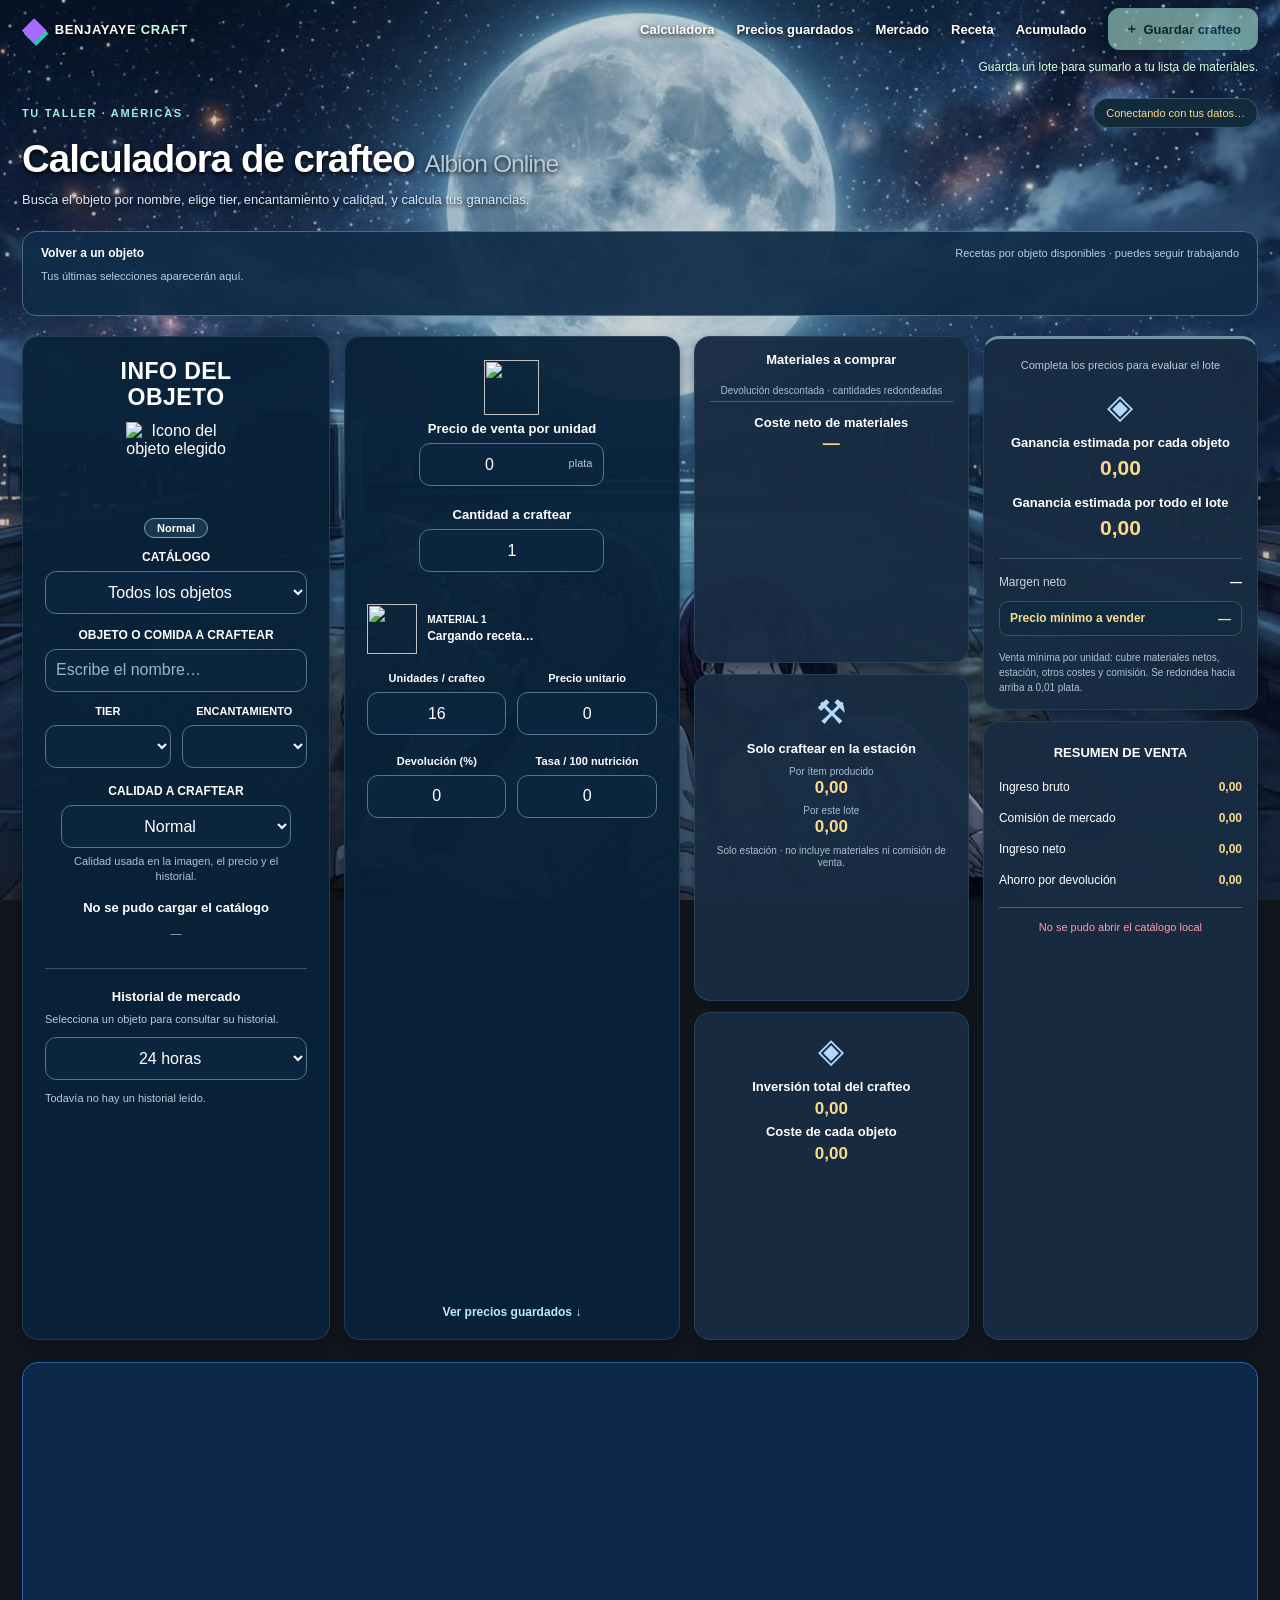
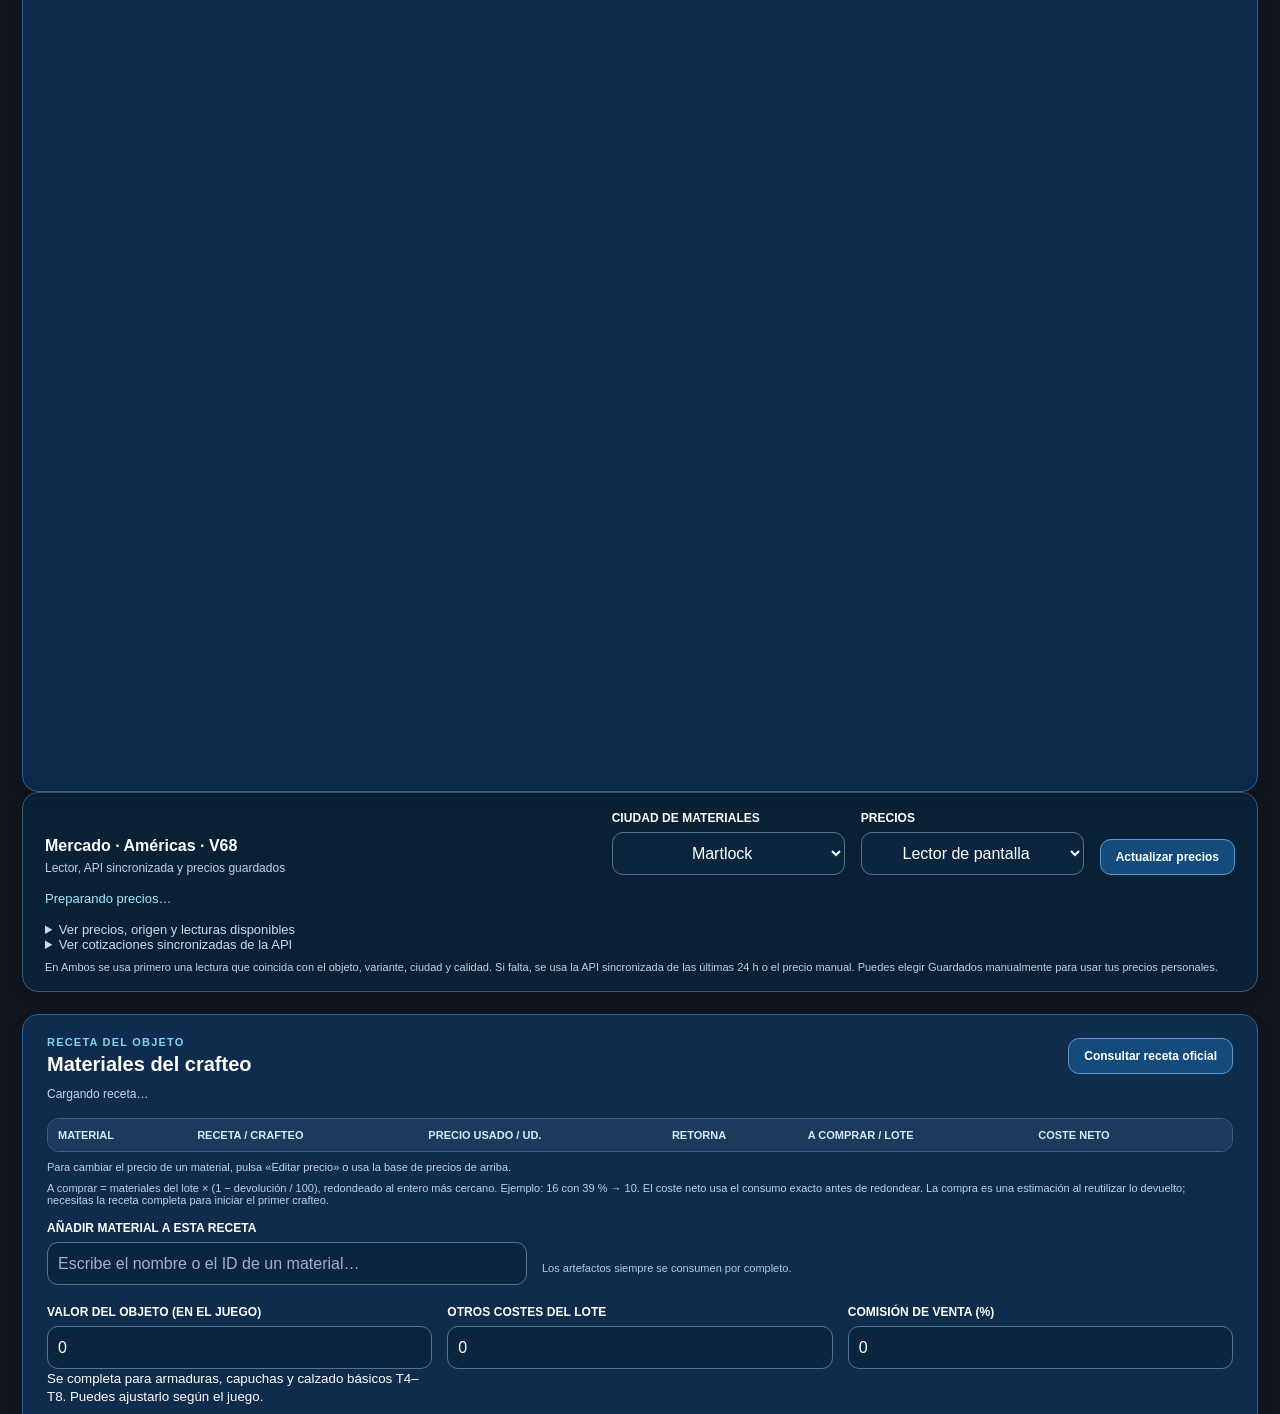
==== commit d7babcf1: "Add files via upload" ====
--- a/index.html
+++ b/index.html
@@ -4,7 +4,7 @@
   <meta charset="utf-8">
   <meta name="viewport" content="width=device-width, initial-scale=1">
   <meta name="theme-color" content="#11151c">
-  <title>Benjayaye Craft V54 · Calculadora de Albion Online</title>
+  <title>Benjayaye Craft V68 · Calculadora de Albion Online</title>
   <link rel="stylesheet" href="/web/estilos.css">
   <script src="/web/plan.js" defer></script>
   <script src="/web/mercado.js" defer></script>
@@ -18,6 +18,7 @@
       <nav aria-label="Navegación">
         <a href="#calculadora">Calculadora</a>
         <a href="#precios">Precios guardados</a>
+        <a href="#mercado">Mercado</a>
         <a href="#receta">Receta</a>
         <a href="#plan">Acumulado</a>
         <button id="guardar-lote" class="boton-guardar-lote" type="button" disabled><span aria-hidden="true">＋</span> Guardar crafteo</button>
@@ -29,24 +30,6 @@
       <div class="cabecera-calculadora"><p class="sobretitulo">TU TALLER · AMÉRICAS</p><span id="canal-local" class="canal-local" role="status" data-estado="espera">Conectando con tus datos…</span></div>
       <h1>Calculadora de crafteo <span>Albion Online</span></h1>
       <p class="subtitulo">Busca el objeto por nombre, elige tier, encantamiento y calidad, y calcula tus ganancias.</p>
-      <section class="seccion-materiales mercado-panel" aria-label="Precios de mercado de Américas">
-        <div class="mercado-controles">
-          <div><strong>Mercado · Américas · V54</strong><small id="detalle-fuente-mercado">Lector de pantalla y precios guardados</small></div>
-          <div><label class="etiqueta" for="ciudad-mercado">CIUDAD DE MATERIALES</label><select id="ciudad-mercado"><option>Martlock</option><option>Bridgewatch</option><option>Lymhurst</option><option>Fort Sterling</option><option>Thetford</option><option>Caerleon</option><option>Brecilien</option><option value="Black Market">Mercado Negro (Caerleon)</option></select></div>
-          <div><label class="etiqueta" for="modo-mercado">PRECIOS</label><select id="modo-mercado"><option value="lector">Lector de pantalla</option><option value="manual">Guardados manualmente</option><option value="ambos">Ambos</option></select></div>
-          <button id="actualizar-mercado" class="boton-secundario" type="button">Actualizar precios</button>
-        </div>
-        <div id="opciones-lector" class="mercado-controles" hidden>
-          <div><label class="etiqueta" for="ciudad-objeto-lector">MERCADO DEL OBJETO</label><select id="ciudad-objeto-lector"><option>Martlock</option><option>Bridgewatch</option><option>Lymhurst</option><option>Fort Sterling</option><option>Thetford</option><option>Caerleon</option><option>Brecilien</option><option value="Black Market" selected>Mercado Negro (Caerleon)</option></select></div>
-          <div><label class="etiqueta" for="tipo-lector">PRECIO PARA VENDER EL OBJETO</label><select id="tipo-lector"><option value="venta">Oferta de venta (publicar)</option><option value="compra">Orden de compra (venta inmediata)</option></select></div>
-          <p class="nota-receta-precios">La ciudad superior corresponde a los materiales; aquí eliges el mercado del objeto fabricado. Su calidad se selecciona en la tarjeta del objeto. El lector guarda tras dos lecturas fiables iguales o al pulsar Confirmar y pasar a la web. Mantén visible la primera fila del mercado.</p>
-        </div>
-        <p id="estado-mercado" role="status">Preparando precios…</p>
-        <p id="conexion-lector" class="nota-receta-precios" role="status"></p>
-        <details><summary>Ver precios, origen y lecturas disponibles</summary><div class="tabla-scroll"><table><thead><tr><th>Objeto / material</th><th>Precio unitario</th><th>Origen / fecha / coincidencia</th></tr></thead><tbody id="precios-mercado"></tbody></table></div></details>
-        <p class="nota-receta-precios">En Ambos se usa primero una lectura del mismo objeto, tier, encantamiento, ciudad y calidad; si falta, se usa el precio guardado manualmente. Las lecturas se actualizan al recibir cambios del lector. Los precios manuales son personales y no distinguen ciudad.</p>
-      </section>
-
       <section class="accesos-recientes" aria-label="Objetos recientes">
         <div><span>Volver a un objeto</span><small id="estado-recetas-locales" role="status">Preparando las recetas incluidas…</small></div>
         <div id="objetos-recientes" class="objetos-recientes"><small>Tus últimas selecciones aparecerán aquí.</small></div>
@@ -185,7 +168,7 @@
           <div><p class="sobretitulo">BASE DE PRECIOS</p><h2>Precios guardados de materiales</h2></div>
           <strong id="total-precios" class="contador-precios">0 precios guardados</strong>
         </div>
-        <p class="aviso-receta">Estos precios se usan en «Guardados manualmente» y, cuando falta una lectura, en «Ambos». Busca un material, artefacto u objeto, escribe su precio y guárdalo. Son precios personales sin ciudad; el lector no los reemplaza.</p>
+        <p class="aviso-receta">Estos precios se usan en «Guardados manualmente» y, si faltan precios del lector y de la API, en «Ambos». Busca un material, artefacto u objeto, escribe su precio y guárdalo. Son precios personales sin ciudad.</p>
         <div class="agregar-material">
           <div class="buscador">
             <label for="buscar-material" class="etiqueta">BUSCAR MATERIAL PARA GUARDAR SU PRECIO</label>
@@ -208,6 +191,33 @@
           </table>
         </div>
         <button id="ver-mas-precios" class="boton-secundario" type="button" hidden>Mostrar 60 más</button>
+      </section>
+
+      <section id="mercado" class="seccion-materiales mercado-panel" aria-label="Precios de mercado de Américas">
+        <div class="mercado-controles">
+          <div><strong>Mercado · Américas · V68</strong><small id="detalle-fuente-mercado">Lector, API sincronizada y precios guardados</small></div>
+          <div><label class="etiqueta" for="ciudad-mercado">CIUDAD DE MATERIALES</label><select id="ciudad-mercado"><option>Martlock</option><option>Bridgewatch</option><option>Lymhurst</option><option>Fort Sterling</option><option>Thetford</option><option>Caerleon</option><option>Brecilien</option><option value="Black Market">Mercado Negro (Caerleon)</option></select></div>
+          <div><label class="etiqueta" for="modo-mercado">PRECIOS</label><select id="modo-mercado"><option value="lector">Lector de pantalla</option><option value="manual">Guardados manualmente</option><option value="ambos">Ambos</option></select></div>
+          <button id="actualizar-mercado" class="boton-secundario" type="button">Actualizar precios</button>
+        </div>
+        <div id="opciones-lector" class="mercado-controles" hidden>
+          <div><label class="etiqueta" for="ciudad-objeto-lector">MERCADO DEL OBJETO</label><select id="ciudad-objeto-lector"><option>Martlock</option><option>Bridgewatch</option><option>Lymhurst</option><option>Fort Sterling</option><option>Thetford</option><option>Caerleon</option><option>Brecilien</option><option value="Black Market" selected>Mercado Negro (Caerleon)</option></select></div>
+          <div><label class="etiqueta" for="tipo-lector">PRECIO PARA VENDER EL OBJETO</label><select id="tipo-lector"><option value="venta">Oferta de venta (publicar)</option><option value="compra">Orden de compra (venta inmediata)</option></select></div>
+          <p class="nota-receta-precios">La ciudad superior corresponde a los materiales; aquí eliges el mercado del objeto fabricado. Su calidad se selecciona en la tarjeta del objeto. El lector guarda tras dos lecturas fiables iguales o al pulsar Confirmar y pasar a la web. Mantén visible la primera fila del mercado.</p>
+        </div>
+        <p id="estado-mercado" role="status">Preparando precios…</p>
+        <p id="conexion-lector" class="nota-receta-precios" role="status"></p>
+        <details><summary>Ver precios, origen y lecturas disponibles</summary><div class="tabla-scroll"><table><thead><tr><th>Objeto / material</th><th>Precio unitario</th><th>Origen / fecha / coincidencia</th></tr></thead><tbody id="precios-mercado"></tbody></table></div></details>
+        <details id="detalle-api-publica">
+          <summary>Ver cotizaciones sincronizadas de la API</summary>
+          <form id="formulario-api-publica" class="mercado-controles cotizaciones-api-filtros">
+            <div><label class="etiqueta" for="objeto-api-publica">ID DEL OBJETO</label><input id="objeto-api-publica" type="text" maxlength="160" autocomplete="off" spellcheck="false" placeholder="Ej.: T4_ARMOR_LEATHER_SET3"></div>
+            <button class="boton-secundario" type="submit">Consultar cotizaciones</button>
+          </form>
+          <p id="estado-api-publica" class="nota-receta-precios" role="status"></p>
+          <div class="tabla-scroll"><table><thead><tr><th>Ciudad</th><th>Calidad</th><th>Oferta mínima</th><th>Oferta máxima</th><th>Orden mínima</th><th>Orden máxima</th></tr></thead><tbody id="filas-api-publica"></tbody></table></div>
+        </details>
+        <p class="nota-receta-precios">En Ambos se usa primero una lectura que coincida con el objeto, variante, ciudad y calidad. Si falta, se usa la API sincronizada de las últimas 24 h o el precio manual. Puedes elegir Guardados manualmente para usar tus precios personales.</p>
       </section>
 
       <section id="receta" class="seccion-materiales seccion-receta">
@@ -245,7 +255,7 @@
 
       <section id="acerca" class="pie-ayuda">
         <h2>Cómo usarla</h2>
-        <p>Busca el objeto arriba, elige tier y encantamiento e introduce su precio de venta. Registra una vez los precios de los materiales en la base inferior: se guardan en tu espacio privado y aparecen automáticamente arriba cuando seleccionas otra receta. También puedes cambiarlos arriba; esos cambios se guardan al salir del campo. Verifica las cantidades antes de fabricar.</p>
+        <p>Busca el objeto arriba, elige tier y encantamiento e introduce su precio de venta. Registra una vez los precios de los materiales en la base inferior: se guardan en este equipo y aparecen automáticamente arriba cuando seleccionas otra receta. También puedes cambiarlos arriba; esos cambios se guardan al salir del campo. Verifica las cantidades antes de fabricar.</p>
         <p>Hay 2.501 iconos locales. Para otros objetos, la imagen se solicita al render oficial de Albion si hay conexión.</p>
         <p>Para cocinar, elige «Comidas» en el catálogo y busca por nombre. Introduce el número de crafteos y el precio de venta de una comida. Los ingredientes se indican por crafteo; el panel muestra cuántas comidas obtendrás. Las 219 recetas incluidas funcionan sin conexión.</p>
       </section>
@@ -255,15 +265,14 @@
           <div><p class="sobretitulo">TUS CRAFTEOS GUARDADOS</p><h2 id="titulo-plan">Materiales acumulados</h2></div>
           <a class="boton-secundario volver-calculadora" href="#calculadora">Añadir otro crafteo ↑</a>
         </div>
-        <p class="nota-receta-precios" id="privacidad-plan">Tus crafteos, compras y precios manuales son privados para este navegador. Otras personas que abran el enlace tendrán su propia lista. Descarga un respaldo para recuperarlos si cambias de navegador o borras sus cookies.</p>
         <p class="aviso-receta">Cada guardado añade el lote y su porcentaje de devolución. La cantidad a comprar descuenta los materiales devueltos y se redondea a un entero. Los artefactos no reciben devolución. El tier y el encantamiento se contabilizan por separado.</p>
         <div class="metricas-plan">
           <div><strong id="total-lotes-plan">0</strong><span>Lotes guardados</span></div>
           <div><strong id="total-items-plan">0</strong><span>Ítems a craftear</span></div>
           <div><strong id="total-materiales-plan">0</strong><span>Tipos de material</span></div>
         </div>
-        <div class="estado-plan-fila"><p id="estado-plan" role="status">Cargando tus lotes guardados…</p><button id="deshacer-lote" type="button" class="boton-secundario" hidden>Deshacer último borrado</button><button id="completar-plan" class="boton-secundario" type="button" disabled>Completar precios faltantes</button><button id="recargar-plan" class="boton-secundario" type="button">Actualizar lista</button></div>
-        <p class="nota-receta-precios">Completar precios busca solo los datos vacíos en tus bases del lector y manuales, según la fuente, ciudad y calidad guardadas en cada lote. Los lotes antiguos usan la selección actual de la calculadora.</p>
+        <div class="estado-plan-fila"><p id="estado-plan" role="status">Cargando tus lotes guardados…</p><button id="deshacer-lote" type="button" class="boton-secundario" hidden>Deshacer último borrado</button><button id="completar-plan" class="boton-secundario" type="button" disabled>Completar precios faltantes</button><button id="recargar-plan" class="boton-secundario" type="button">Actualizar lista</button><button id="borrar-todos-lotes" class="boton-secundario boton-borrar-todos" type="button" disabled>Borrar todos los lotes</button></div>
+        <p class="nota-receta-precios">Completar precios rellena solo los datos vacíos, según la fuente, ciudad y calidad guardadas en cada lote. En Ambos puede usar la API sincronizada. Los lotes antiguos usan la selección actual de la calculadora.</p>
         <div id="plan-vacio" class="plan-vacio" hidden>No tienes crafteos guardados todavía. Elige un objeto y su cantidad arriba y pulsa <strong>Guardar crafteo</strong>.</div>
         <div id="plan-contenido" hidden>
           <h3>Objetos a craftear</h3>
@@ -311,7 +320,7 @@
         </div>
         <p class="nota-receta-precios">Los precios y costes guardados se conservan. Si falta el valor del objeto y está incluido en la aplicación, se usa automáticamente para calcular la estación. Los totales incluyen todos los lotes; cualquier importe parcial se indica expresamente. Las ganancias se basan en el consumo neto estimado, antes de redondear las unidades a comprar.</p>
         <details class="respaldo-datos"><summary>Respaldo y recuperación de la calculadora</summary>
-          <p>Descarga tus lotes privados, precios manuales y cantidades compradas para guardarlos o llevarlos a otro navegador o computadora. Al recuperar se añaden solo los datos ausentes; los actuales se conservan. El respaldo no incluye las lecturas ni la configuración del lector.</p>
+          <p>Descarga tus lotes, precios manuales y cantidades compradas para guardarlos o llevarlos a otra computadora. Al recuperar se añaden solo los datos ausentes; los actuales se conservan. El respaldo no incluye las lecturas ni la configuración del lector.</p>
           <a class="boton-secundario" href="/api/respaldo" download>Descargar respaldo JSON</a>
           <div class="herramientas-respaldo"><label for="archivo-respaldo">Elegir un respaldo JSON<input id="archivo-respaldo" type="file" accept=".json,application/json"></label><button id="restaurar-respaldo" class="boton-secundario" type="button" disabled>Recuperar datos ausentes</button></div>
           <p id="estado-respaldo" role="status">Puedes recuperar el mismo respaldo varias veces sin duplicar tus lotes.</p>
--- a/web/estilos.css
+++ b/web/estilos.css
@@ -217,6 +217,8 @@
 .devolucion-lote{display:block;margin-top:8px;color:#aec9dc;font-size:11px}
 .boton-quitar-lote{background:#453344;border:1px solid #8e657b;border-radius:8px;padding:8px 10px;color:#ffccd7;font-size:12px;white-space:nowrap}
 .boton-quitar-lote:hover{background:#64384c}
+.boton-borrar-todos{border-color:#a56c82;background:#4b2b3d;color:#ffdae3}
+.boton-borrar-todos:not(:disabled):hover{background:#69384e}
 @media(max-width:1000px){.topbar{flex-wrap:wrap}.topbar nav{gap:13px;flex-wrap:wrap;justify-content:flex-end;margin-left:auto}.estado-guardado{text-align:left}}
 @media(max-width:700px){.metricas-plan{gap:7px}.metricas-plan>div{padding:12px 8px}.metricas-plan strong{font-size:24px}.metricas-plan span{font-size:10px}.estado-plan-fila{align-items:start;flex-direction:column;gap:0}.boton-guardar-lote{padding:9px 12px;font-size:12px}.objetos-plan{grid-template-columns:1fr}.plan-vacio{padding:20px 12px}}
 
@@ -271,6 +273,8 @@
 .mercado-controles select{min-width:165px}
 #estado-mercado{color:#9ceaff;font-size:13px;line-height:1.5;margin:14px 0}
 .mercado-panel summary{cursor:pointer;font-size:13px;color:#c6dded}
+.cotizaciones-api-filtros{margin:12px 0 6px}
+#detalle-api-publica .tabla-scroll{margin-top:8px}
 .precio-antiguo{color:#ffd478}
 input[readonly]{opacity:.8;cursor:default}
 
